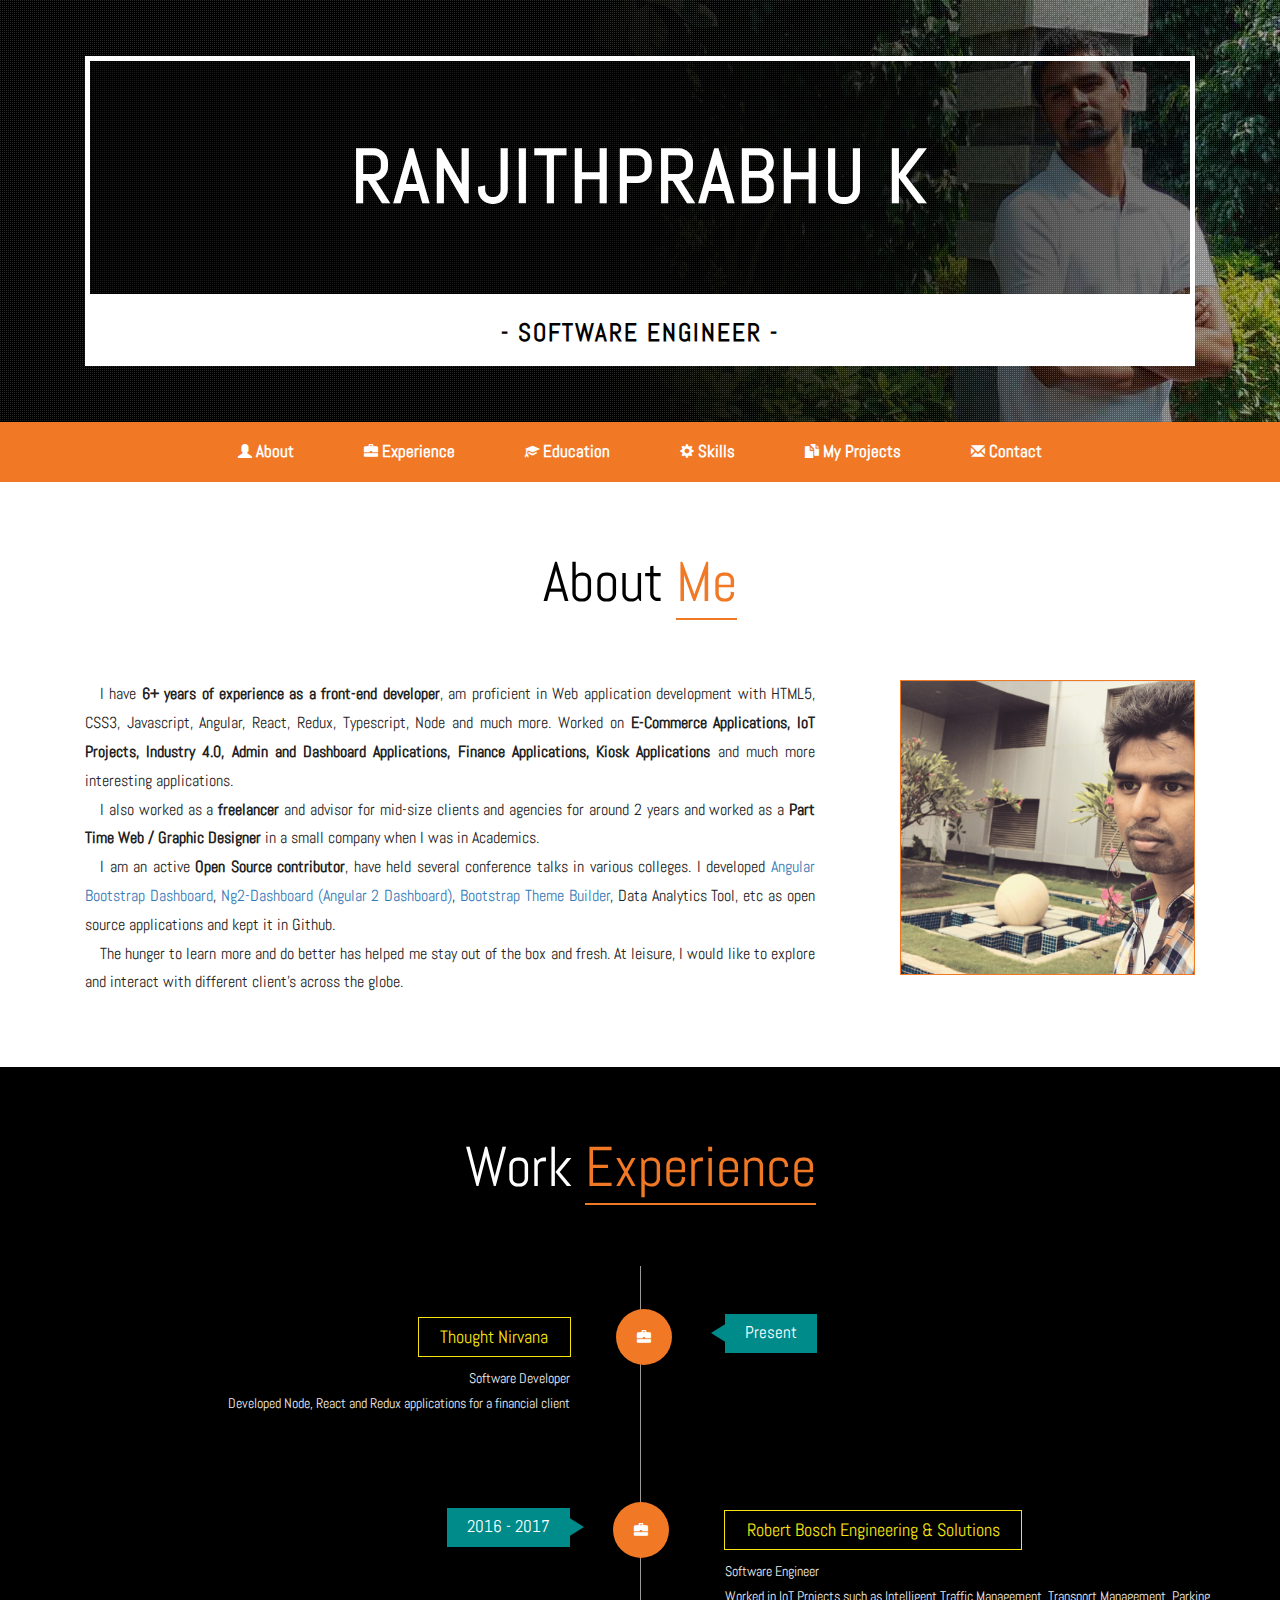
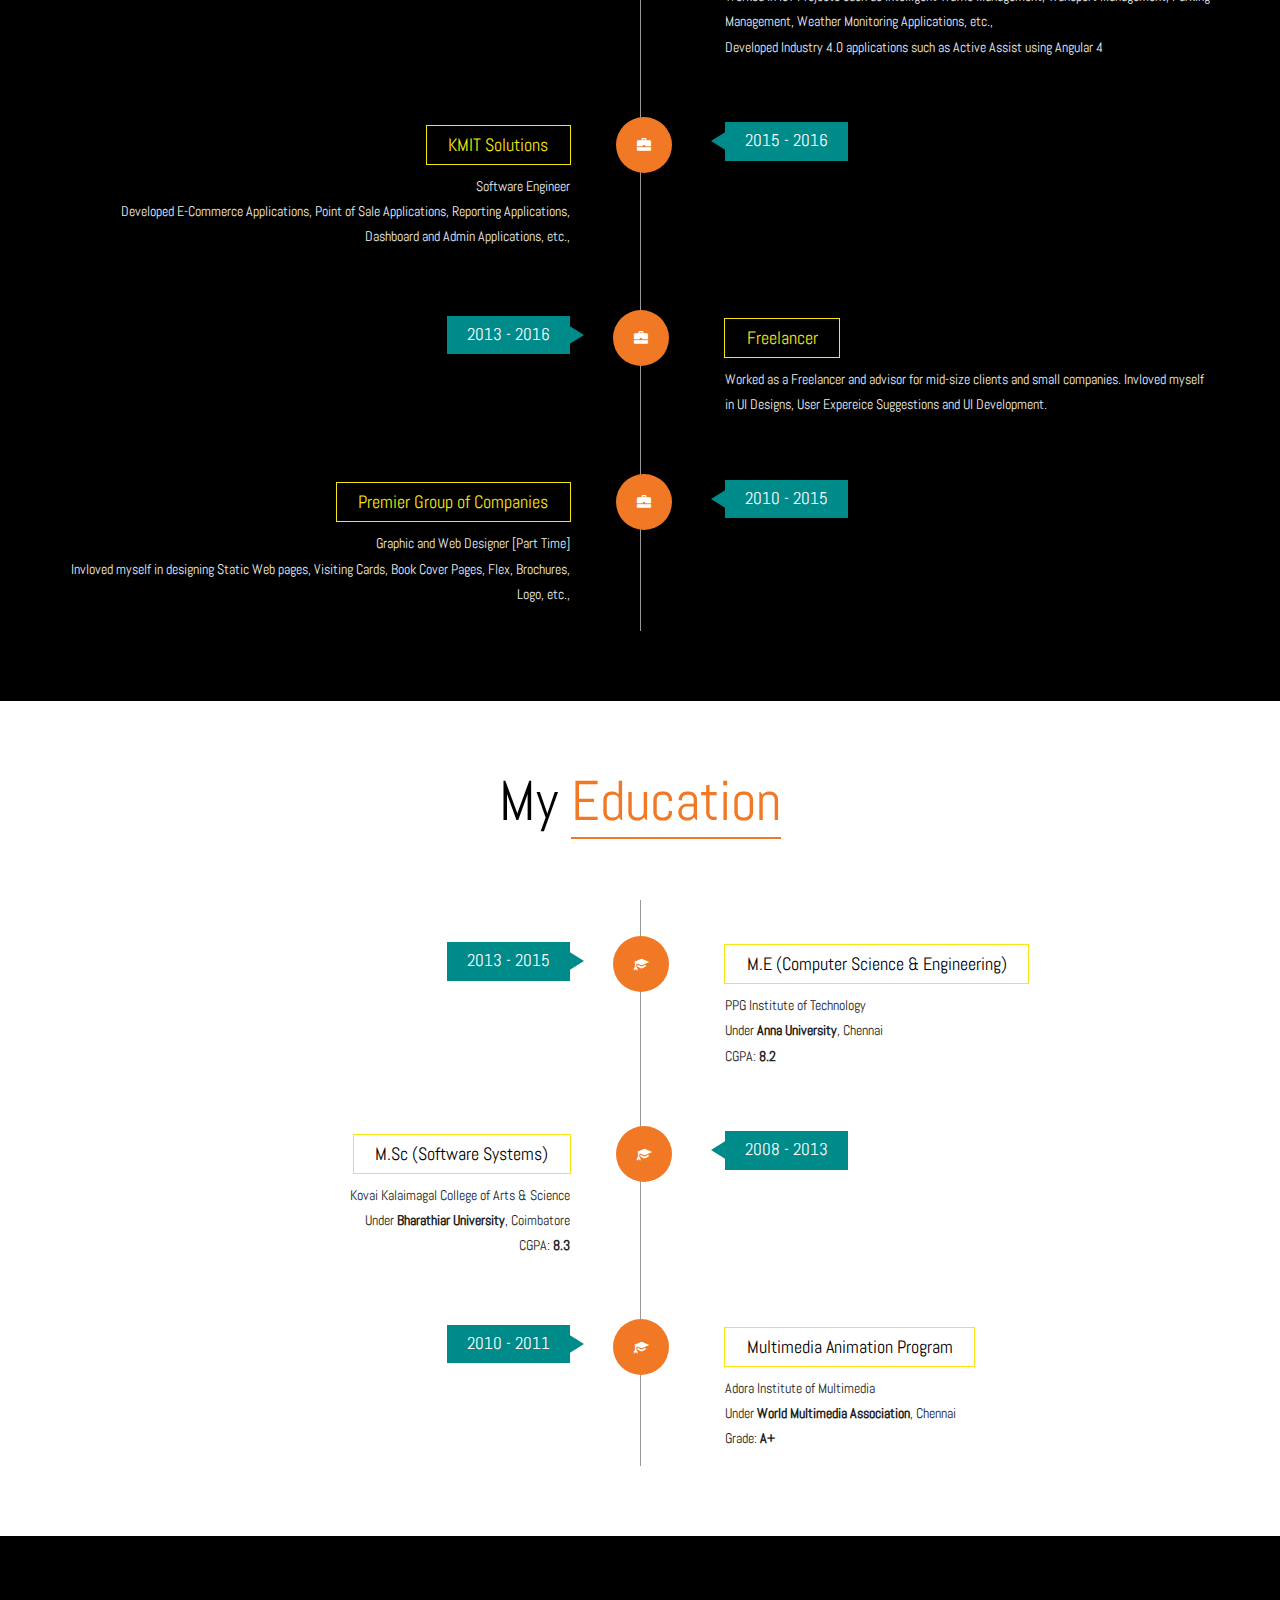
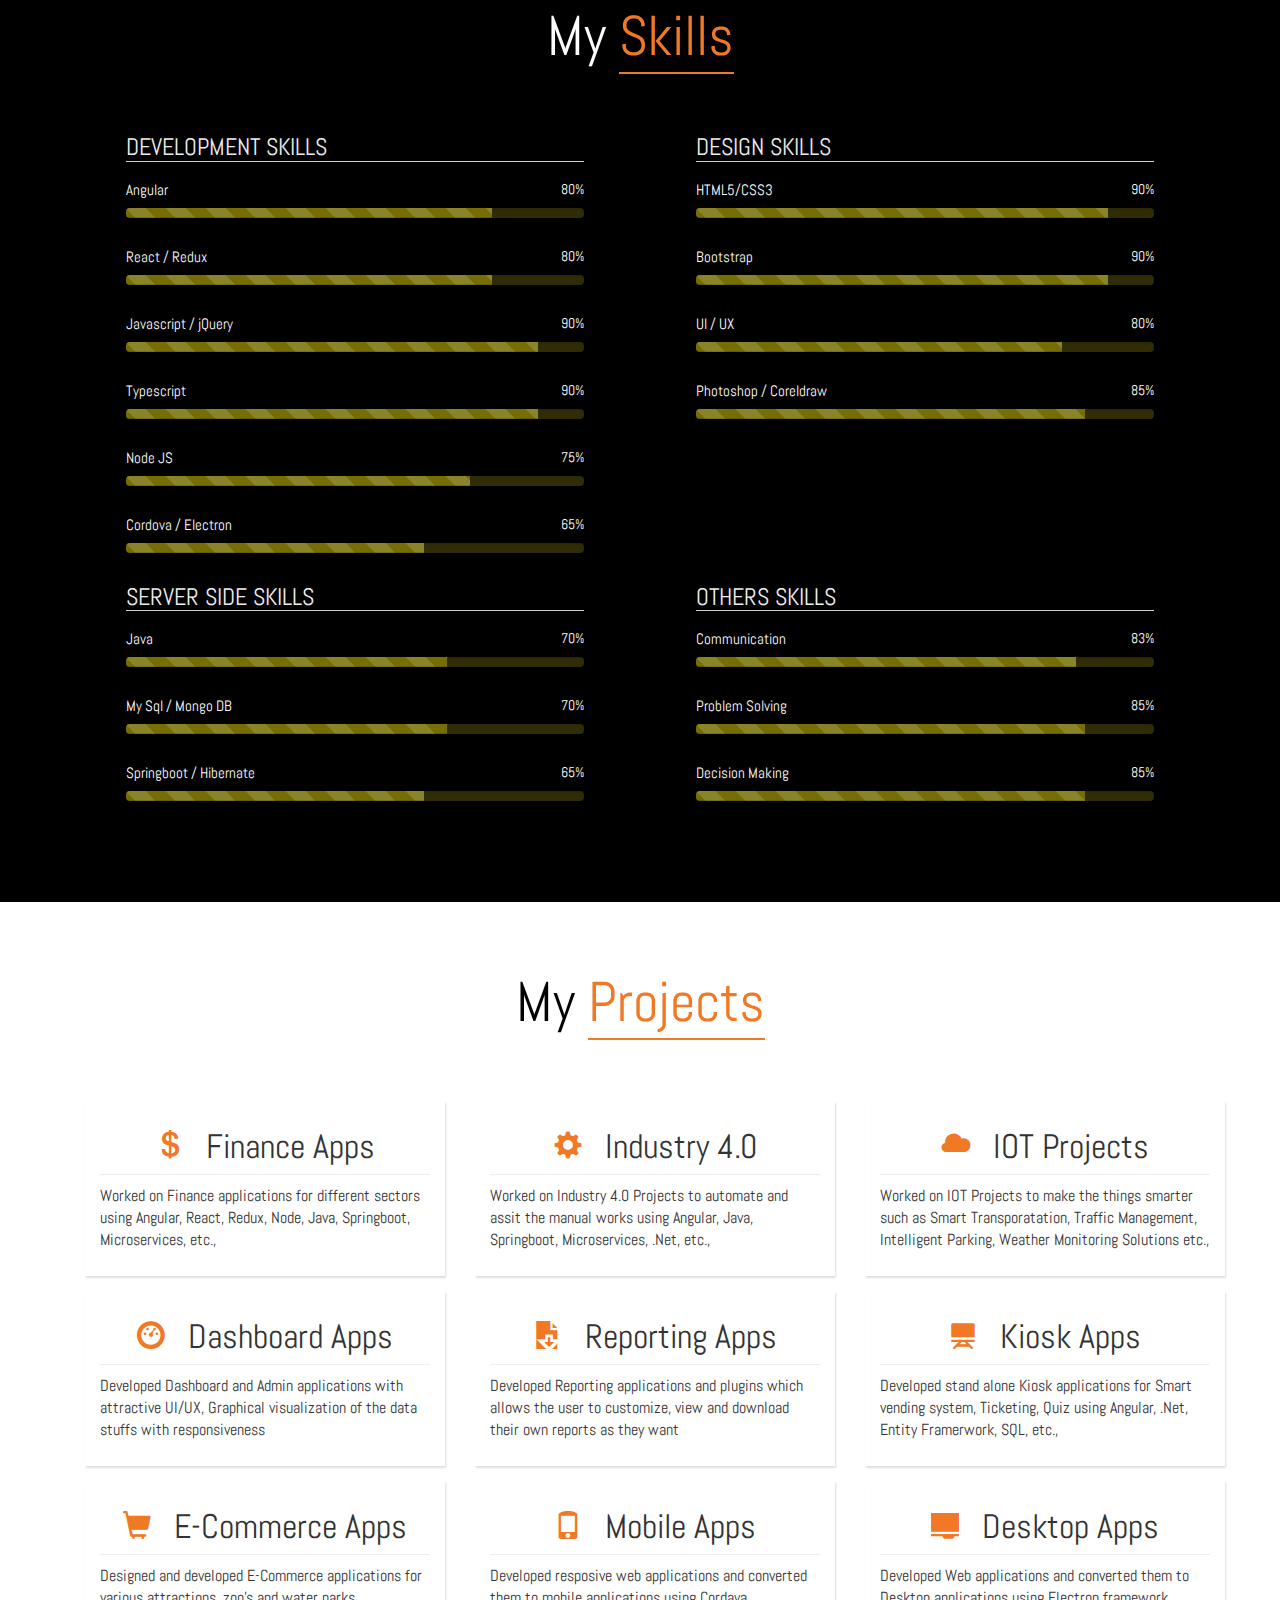
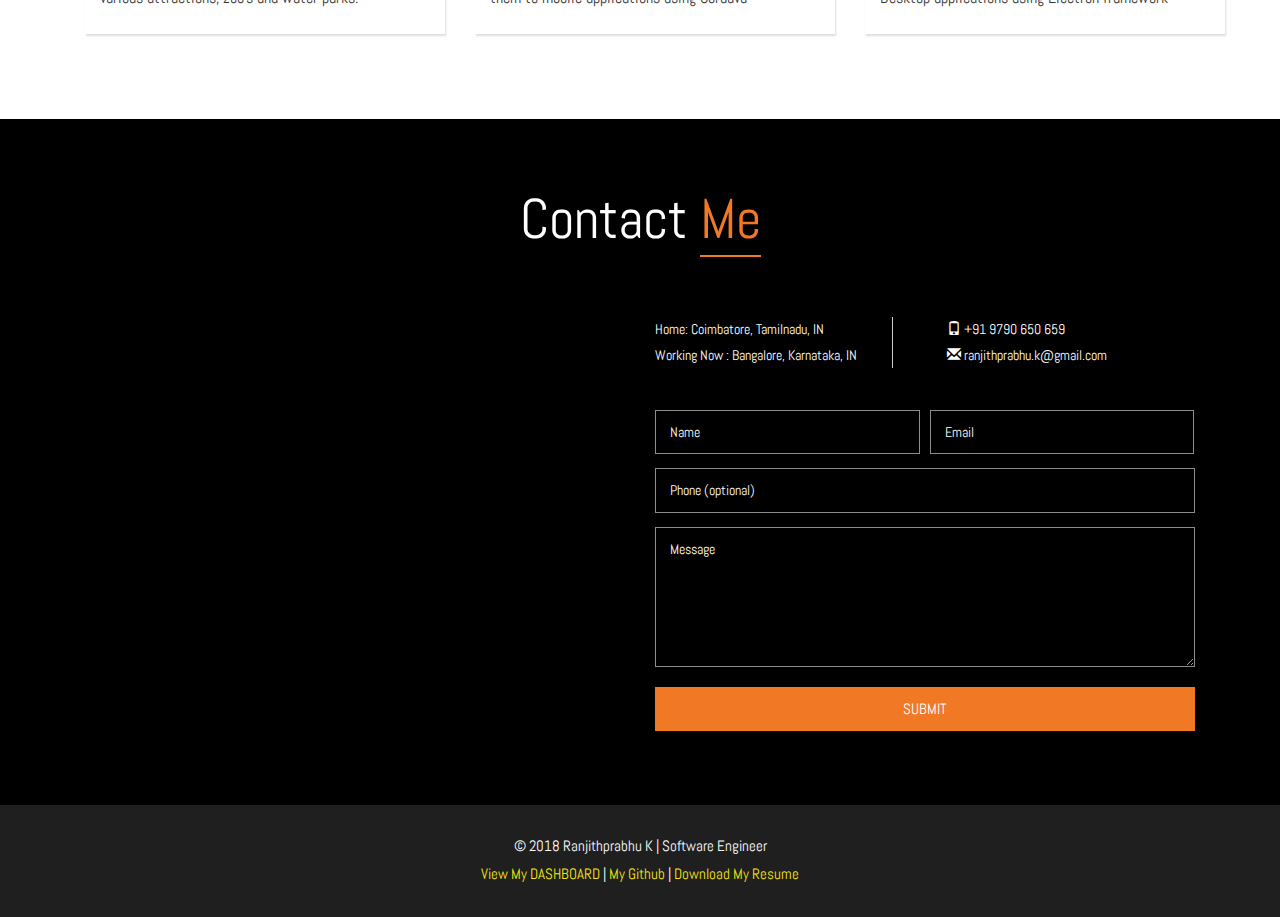
==== index.html @ b00857f4 "initial draft" ====
<!--
Author: Ranjithprabhu K
Author URL: http://ranjithprabhu.in
Date Created: 14-Feb-2016
Description: Personal Website of Ranjithprabhu K
-->
<!DOCTYPE html>
<html>
<head>
<title>Ranjithprabhu K | Software Engineer | Front End Developer | Angular Developer | React Developer</title>
<!--mobile apps-->
<meta name="viewport" content="width=device-width, initial-scale=1">
<meta http-equiv="Content-Type" content="text/html; charset=utf-8" />
<meta name="keywords" content="Ranjithprabhuk, Ranjithprabhu K, UI Developer, Software Engineer, Angular Developer, React Developer, Redux Developer, UI UX Specialist" />
<script type="application/x-javascript"> addEventListener("load", function() { setTimeout(hideURLbar, 0); }, false); function hideURLbar(){ window.scrollTo(0,1); } </script>
<!--mobile apps-->
<!-- Favicon -->
<link rel="icon" href="favicon.ico">
<!--Custom Stylesheets-->
<link href="css/bootstrap.css" type="text/css" rel="stylesheet" media="all">
<link href="css/style.css" type="text/css" rel="stylesheet" media="all">
<!--//Custom Theme files-->
<!--js-->
<script src="js/jquery-1.11.1.min.js"></script>
<!-- //js -->

<!--start-smooth-scrolling-->
<script type="text/javascript" src="js/move-top.js"></script>
<script type="text/javascript" src="js/easing.js"></script>
<script type="text/javascript">
		jQuery(document).ready(function($) {
			$(".scroll").click(function(event){
				event.preventDefault();
				$('html,body').animate({scrollTop:$(this.hash).offset().top},1000);
			});
		});
</script>
<!--//end-smooth-scrolling-->
</head>
<body>
	<!--banner-->
	<div id="home" class="banner">
		<div class="banner-info">
			<div class="container">
				<div class="col-md-12">
				<div class="header-text">
					<h1>RANJITHPRABHU K</h1>

					<h2> - <span>SOFTWARE ENGINEER</span> - </h2>
</div>

				</div>
				<div class="clearfix"> </div>
			</div>
		</div>
	</div>
	<!--//banner-->
	<!--top-nav-->
	<div id="navigation-bar" class="top-nav wow" style="z-index:99999;">
		<div class="container">
			<div class="navbar-header logo">
				<button type="button" class="navbar-toggle collapsed" data-toggle="collapse" data-target="#menu-bar">
					<span class="glyphicon glyphicon-menu-hamburger"> </span> Menu
				</button>
			</div>
			<!-- Collect the nav links, forms, and other content for toggling -->
			<div class="collapse navbar-collapse" id="menu-bar">
				<div class="menu">
					<ul class="nav navbar">
						<li><a href="#about" class="scroll"><span class="glyphicon glyphicon-user"> </span> About</a></li>
						<li><a href="#work" class="scroll"><span class="glyphicon glyphicon-briefcase"> </span> Experience</a></li>
						<li><a href="#education" class="scroll"><span class="glyphicon glyphicon-education"> </span> Education</a></li>
						<li><a href="#skills" class="scroll"><span class="glyphicon glyphicon-cog"> </span> Skills</a></li>
						<li><a href="#projects" class="scroll"><span class="glyphicon glyphicon-duplicate"> </span> My Projects</a></li>
						<li><a href="#contact" class="scroll"><span class="glyphicon glyphicon-envelope"> </span> Contact</a></li>
					</ul>
					<div class="clearfix"> </div>
				</div>
			</div>
		</div>
	</div>
	<!--//top-nav-->
	<!--about-->
	<div id="about" class="about">
		<div class="container">
			<h3 class="title">About <span>Me</span></h3>
			<div class="col-md-8 about-left">
				<p>I have <b>6+ years of experience as a front-end developer</b>, am proficient in Web application development with HTML5, CSS3, Javascript, Angular, React, Redux, Typescript, Node and much more. Worked on <b>E-Commerce Applications, IoT Projects, Industry 4.0, Admin and Dashboard Applications, Finance Applications, Kiosk Applications </b>and much more interesting applications.</p>
				<p>
					I also worked as a <b>freelancer</b> and advisor for mid-size clients and agencies for around 2 years and worked as a <b>Part Time Web / Graphic Designer</b> in a small company when I was in Academics.
				</p>
				<p>
				I am an active <b>Open Source contributor</b>, have held several conference talks in various colleges. I developed <a href="http://dashboard.ranjithprabhu.in/#/app/dashboard" target="_blank">Angular Bootstrap Dashboard</a>,
				<a href="https://ranjithprabhuk.github.io/ng2-Dashboard" target="_blank">Ng2-Dashboard (Angular 2 Dashboard)</a>, <a href="http://themebuilder.ranjithprabhu.in" target="_blank">Bootstrap Theme Builder</a>, Data Analytics Tool, etc as open source applications and kept it in Github.
				</p>
		<p>
			The hunger to learn more and do better has helped me stay out of the box and fresh. At leisure, I would like to explore and interact with different client's across the globe.
		</p>
			</div>
			<div class="col-md-4 about-right">
				<img src="images/img1.jpg" class="img-responsive" />
			</div>
			<div class="clearfix"> </div>
		</div>
	</div>
	<!--//about-->
	<!--work-experience-->
	<div id="work" class="work">
		<div class="container">
			<h3 class="title text-white">Work <span>Experience</span></h3>
			<div class="work-info">
				<div class="col-md-6 work-right work-right2">
					<h4>Present</h4>
				</div>
				<div class="col-md-6 work-left work-left2">
				<h5>Thought Nirvana</h5>
					<span class="glyphicon glyphicon-briefcase"> </span>

					<p>Software Developer</p>
					<p>Developed Node, React and Redux applications for a financial client</p>
				</div>
				<div class="clearfix"> </div>
			</div>
			<div class="work-info">
				<div class="col-md-6 work-left">
					<h4>2016 - 2017</h4>
				</div>
				<div class="col-md-6 work-right">
					<span class="glyphicon glyphicon-briefcase"> </span>
					<h5>Robert Bosch Engineering & Solutions</h5>
					<p>Software Engineer</p>
					<p>Worked in IoT Projects such as Intelligent Traffic Management, Transport Management, Parking Management, Weather Monitoring Applications, etc.,</p>
					<p>Developed Industry 4.0 applications such as Active Assist using Angular 4</p>
				</div>
				<div class="clearfix"> </div>
			</div>
			<div class="work-info">
				<div class="col-md-6 work-right work-right2">
					<h4>2015 - 2016</h4>
				</div>
				<div class="col-md-6 work-left work-left2">
				<h5>KMIT Solutions</h5>
					<span class="glyphicon glyphicon-briefcase"> </span>

					<p>Software Engineer</p>
					<p>Developed E-Commerce Applications, Point of Sale Applications, Reporting Applications, Dashboard and Admin Applications, etc.,</p>
				</div>
				<div class="clearfix"> </div>
			</div>
			<div class="work-info">
				<div class="col-md-6 work-left">
					<h4>2013 - 2016</h4>
				</div>
				<div class="col-md-6 work-right">
					<span class="glyphicon glyphicon-briefcase"> </span>
					<h5>Freelancer</h5>
					<p>Worked as a Freelancer and advisor for mid-size clients and small companies. Invloved myself in UI Designs, User Expereice Suggestions and UI Development.</p>
				</div>
				<div class="clearfix"> </div>
			</div>
			<div class="work-info">
				<div class="col-md-6 work-right work-right2">
					<h4>2010 - 2015</h4>
				</div>
				<div class="col-md-6 work-left work-left2">
				<h5>Premier Group of Companies</h5>
					<span class="glyphicon glyphicon-briefcase"> </span>

					<p>Graphic and Web Designer [Part Time]</p>
					<p>Invloved myself in designing Static Web pages, Visiting Cards, Book Cover Pages, Flex, Brochures, Logo, etc., </p>
				</div>
				<div class="clearfix"> </div>
			</div>
		</div>
	</div>
	<!--//work-experience-->
	<!--education-->
	<div id="education" class="education">
		<div class="container">
			<h3 class="title">My <span>Education</span></h3>
			<div class="work-info">
				<div class="col-md-6 work-left">
					<h4>2013 - 2015</h4>
				</div>
				<div class="col-md-6 work-right">
					<span class="glyphicon glyphicon-education"> </span>
					<h5>M.E (Computer Science & Engineering)</h5>
					<p>PPG Institute of Technology</p>
					<p>Under <b>Anna University</b>, Chennai</p>
					<p>CGPA: <b>8.2</b></p>
				</div>
				<div class="clearfix"> </div>
			</div>
			<div class="work-info">
				<div class="col-md-6 work-right work-right2">
					<h4>2008 - 2013</h4>
				</div>
				<div class="col-md-6 work-left work-left2">
				<h5>M.Sc (Software Systems)</h5>
					<span class="glyphicon glyphicon-education"> </span>


					<p>Kovai Kalaimagal College of Arts & Science</p>
					<p>Under <b>Bharathiar University</b>, Coimbatore</p>
					<p>CGPA: <b>8.3</b></p>
				</div>
				<div class="clearfix"> </div>
			</div>
			<div class="work-info">
				<div class="col-md-6 work-left">
					<h4>2010 - 2011</h4>
				</div>
				<div class="col-md-6 work-right">
					<span class="glyphicon glyphicon-education"> </span>
					<h5>Multimedia Animation Program</h5>
					<p>Adora Institute of Multimedia</p>
					<p>Under <b>World Multimedia Association</b>, Chennai</p>
					<p>Grade: <b>A+</b></p>
				</div>
				<div class="clearfix"> </div>
			</div>
		</div>
	</div>
	<!--//education-->
	<!--skills-->
	<div id="skills" class="skills">
		<div class="container">
			<h3 class="title text-white">My <span>Skills</span></h3>
			<div class="skills-info">
				<div class="col-md-6 bar-grids">
					<h3 class="skill-header">DEVELOPMENT SKILLS<h4>
					<h6>Angular  <span> 80% </span></h6>
					<div class="progress">
						<div class="progress-bar progress-bar-striped active" style="width: 80%">
						</div>
					</div>
					<h6>React / Redux <span> 80% </span></h6>
					<div class="progress">
						<div class="progress-bar progress-bar-striped active" style="width: 80%">
						</div>
					</div>
					<h6>Javascript / jQuery<span>90% </span></h6>
					<div class="progress">
						<div class="progress-bar progress-bar-striped active" style="width: 90%">
						</div>
					</div>
					<h6>Typescript<span> 90% </span></h6>
					<div class="progress">
						<div class="progress-bar progress-bar-striped active" style="width: 90%">
						</div>
					</div>
					<h6>Node JS <span> 75% </span></h6>
					<div class="progress">
						<div class="progress-bar progress-bar-striped active" style="width: 75%">
						</div>
					</div>
					<h6>Cordova / Electron <span> 65% </span></h6>
					<div class="progress">
						<div class="progress-bar progress-bar-striped active" style="width: 65%">
						</div>
					</div>
				</div>
				<div class="col-md-6 bar-grids">
					<h3 class="skill-header">DESIGN SKILLS<h4>
					<h6>HTML5/CSS3  <span> 90% </span></h6>
					<div class="progress">
						<div class="progress-bar progress-bar-striped active" style="width: 90%">
						</div>
					</div>
					<h6>Bootstrap <span> 90% </span></h6>
					<div class="progress">
						<div class="progress-bar progress-bar-striped active" style="width: 90%">
						</div>
					</div>
					<h6>UI / UX <span>80% </span></h6>
					<div class="progress">
						<div class="progress-bar progress-bar-striped active" style="width: 80%">
						</div>
					</div>
					<h6>Photoshop / Coreldraw <span> 85% </span></h6>
					<div class="progress">
						<div class="progress-bar progress-bar-striped active" style="width: 85%">
						</div>
					</div>
				</div>
				<div class="clearfix"></div>
				<div class="col-md-6 bar-grids">
					<h3 class="skill-header">SERVER SIDE SKILLS<h4>
					<h6>Java  <span> 70% </span></h6>
					<div class="progress">
						<div class="progress-bar progress-bar-striped active" style="width: 70%">
						</div>
					</div>
					<h6>My Sql / Mongo DB <span> 70% </span></h6>
					<div class="progress">
						<div class="progress-bar progress-bar-striped active" style="width: 70%">
						</div>
					</div>
					<h6>Springboot / Hibernate <span> 65% </span></h6>
					<div class="progress">
						<div class="progress-bar progress-bar-striped active" style="width: 65%">
						</div>
					</div>
				</div>
				<div class="col-md-6 bar-grids">
					<h3 class="skill-header">OTHERS SKILLS<h4>
					<h6>Communication  <span> 83% </span></h6>
					<div class="progress">
						<div class="progress-bar progress-bar-striped active" style="width: 83%">
						</div>
					</div>
					<h6>Problem Solving <span> 85% </span></h6>
					<div class="progress">
						<div class="progress-bar progress-bar-striped active" style="width: 85%">
						</div>
					</div>
					<h6>Decision Making <span> 85% </span></h6>
					<div class="progress">
						<div class="progress-bar progress-bar-striped active" style="width: 85%">
						</div>
					</div>
				</div>
				<div class="clearfix"> </div>
			</div>
		</div>
	</div>
	<!--//education-->
	<!--portfolio-->
	<div id="projects" class="portfolio">
		<div class="container">
			<h3 class="title wow zoomInLeft animated" data-wow-delay=".5s">My <span>Projects</span></h3>
			<div class="container">
					<div class="row text-center projects">
						<div class="col-md-4">
							<div>
								<div class="project-title">
									<span class="glyphicon glyphicon-usd"></span> Finance Apps
								</div>
								<div class="project-content">
									Worked on Finance applications for different sectors using Angular, React, Redux, Node, Java, Springboot, Microservices, etc.,
								</div>
							</div>
						</div>
						<div class="col-md-4">
							<div>
								<div class="project-title">
									<span class="glyphicon glyphicon-cog"></span> Industry 4.0
								</div>
								<div class="project-content">
									Worked on Industry 4.0 Projects to automate and assit the manual works using Angular, Java, Springboot, Microservices, .Net, etc.,
								</div>
							</div>
						</div>
						<div class="col-md-4">
							<div>
								<div class="project-title">
									<span class="glyphicon glyphicon-cloud"></span> IOT Projects
								</div>
								<div class="project-content">
									Worked on IOT Projects to make the things smarter such as Smart Transporatation, Traffic Management, Intelligent Parking, Weather Monitoring Solutions etc.,
								</div>
							</div>
						</div>
						<div class="clearfix"></div>
						<div class="col-md-4">
							<div>
								<div class="project-title">
									<span class="glyphicon glyphicon-dashboard"></span> Dashboard Apps
								</div>
								<div class="project-content">
									Developed Dashboard and Admin applications with attractive UI/UX, Graphical visualization of the data stuffs with responsiveness
								</div>
							</div>
						</div>
						<div class="col-md-4">
							<div>
								<div class="project-title">
									<span class="glyphicon glyphicon-save-file"></span> Reporting Apps
								</div>
								<div class="project-content">
									Developed Reporting applications and plugins which allows the user to customize, view and download their own reports as they want
								</div>
							</div>
						</div>
						<div class="col-md-4">
							<div>
								<div class="project-title">
									<span class="glyphicon glyphicon-blackboard"></span> Kiosk Apps
								</div>
								<div class="project-content">
									Developed stand alone Kiosk applications for Smart vending system, Ticketing, Quiz using Angular, .Net, Entity Framerwork, SQL, etc.,
								</div>
							</div>
						</div>
						<div class="clearfix"></div>
						<div class="col-md-4">
							<div>
								<div class="project-title">
									<span class="glyphicon glyphicon-shopping-cart"></span> E-Commerce Apps
								</div>
								<div class="project-content">
									Designed and developed E-Commerce applications for various attractions, zoo's and water parks.
								</div>
							</div>
						</div>
						<div class="col-md-4">
							<div>
								<div class="project-title">
									<span class="glyphicon glyphicon-phone"></span> Mobile Apps
								</div>
								<div class="project-content">
									Developed resposive web applications and converted them to mobile applications using Cordava
								</div>
							</div>
						</div>
						<div class="col-md-4">
							<div>
								<div class="project-title">
									<span class="glyphicon glyphicon-folder-close"></span> Desktop Apps
								</div>
								<div class="project-content">
									Developed Web applications and converted them to Desktop applications using Electron framework
								</div>
							</div>
						</div>
					</div>
				</div>
		</div>
	</div>
	<!--//portfolio-->
	<!--contact -->
	<div class="welcome contact" id="contact">
		<div class="container">
			<h3 class="title text-white">Contact <span>Me</span></h3>
			<div class="contact-row">
				<div class="col-md-6 contact-left">
					<iframe src="https://www.google.com/maps/embed?pb=!1m18!1m12!1m3!1d31329.5165023519!2d77.01395633594838!3d11.024399830924608!2m3!1f0!2f0!3f0!3m2!1i1024!2i768!4f13.1!3m3!1m2!1s0x3ba8578b70408b17%3A0x7dfa27af6efe18bd!2sRanjithprabhu+K!5e0!3m2!1sen!2sin!4v1487074591005"></iframe>
				</div>
				<div class="col-md-6 contact-right">
					<div class="address-left">
						<p>Home: Coimbatore, Tamilnadu, IN</p>
						<p>Working Now : Bangalore, Karnataka, IN</p>
					</div>
					<div class="address-right">
						<p><span class="glyphicon glyphicon-phone"></span>  <a href="tel:+919790650659">+91 9790 650 659</a></p>
						<p><span class="glyphicon glyphicon-envelope"></span> <a href="mailto:ranjithprabhu.k@gmail.com">ranjithprabhu.k@gmail.com</a></p>
					</div>
					<div class="clearfix"></div>
					<div class="contact-form">
						<form id="send-messsage-form">
							<input type="text" name="name" placeholder="Name" required>
							<input class="email" name="email" type="email" placeholder="Email" required>
							<input class="phone" name="phone" type="text" placeholder="Phone (optional)" pattern="^[0-9]{6,15}$">
							<textarea name="message" placeholder="Message" required></textarea>
							<input type="submit" value="SUBMIT" > <span id="form-loading" class="hide"><img src="images/loader1.gif" /></span>
							<div id="success-message" class="alert alert-dismissible alert-success display-none">
							  <button type="button" class="close" data-dismiss="alert">&times;</button>
							  <span class="glyphicon glyphicon-ok-sign"></span> <strong> Success!</strong> Your message sent successfully!</a>.
							</div>
						</form>
					</div>
				</div>
				<div class="clearfix"></div>
			</div>
		</div>
	</div>
	<!--//contact -->
	<!--footer-->
	<div class="footer">
		<div class="container">
			<p>© 2018 Ranjithprabhu K | Software Engineer<br>  <a href="http://dashboard.ranjithprabhu.in/#/app/dashboard" target="_blank">View My DASHBOARD</a> | <a href="https://github.com/ranjithprabhuk?tab=repositories" target="_blank">My Github</a> | <a href="Ranjithprabhu_Resume.pdf" target="_blank">Download My Resume</a></p>
		</div>
	</div>
	<!--//footer-->
	<!--smooth-scrolling-of-move-up-->
	<script type="text/javascript">
		$(document).ready(function() {

			var defaults = {
				containerID: 'toTop', // fading element id
				containerHoverID: 'toTopHover', // fading element hover id
				scrollSpeed: 1200,
				easingType: 'linear'
			};

			$().UItoTop({ easingType: 'easeOutQuart' });
		});
	</script>
	<!--//smooth-scrolling-of-move-up-->

	<!-- Fix the Header on Scroll -->
	<script>

	</script>
	<!-- JavaScript Plugins
    ================================================== -->
    <!-- Placed at the end of the document so the pages load faster -->
    <script src="js/bootstrap.js"></script>

	<!-- Google Analytics Code -->
	<script src="js/ga.js"></script>

	<!-- Form Submit Code -->
	<script src="js/custom.js"></script>

</body>
</html>
---- css/style.css ----
@font-face {
  font-family: 'Abel';
  font-style: normal;
  font-weight: 400;
  src: url(../fonts/Abel.woff) format('woff');
}
body{
	margin:0;
	font-family: 'Abel';
	background: #fff;
}
body a{
	transition: 0.5s all;
	-webkit-transition: 0.5s all;
	-moz-transition: 0.5s all;
	-o-transition: 0.5s all;
	-ms-transition: 0.5s all;
	text-decoration:none;
}
h1,h2,h3,h4,h5,h6{
	margin:0;
	font-family: 'Abel';
}
p{
	margin:0;
}
ul,label{
	margin:0;
	padding:0;
}
body a:hover{
	text-decoration:none;
}
/*--baner--*/
.banner {
	background:url(../images/a.jpg)no-repeat center 0px;
	-webkit-background-size:cover;
	background-size:cover;
	-moz-background-size:cover;
	position: relative;
}
.banner-info{
	background: url(../images/dott.png)repeat 0px 0px;
	padding: 4em 0;
}
.header-left img {
    width: 100%;
    border: 5px solid rgba(255, 255, 255, 0.68);
}
.header-right {
    padding-left: 3em;
}
.header-right h1 {
    font-size: 2.5em;
    color: #fff;
    margin: 0.5em 0 0;
}
.header-right h2 {
    font-size: 1.2em;
    color: #000;
    background: #F3E000;
    display: inline-block;
    padding: .5em 1.5em;
    position: relative;
}
.header-right h2:before {
    width: 0;
    height: 0;
    position: absolute;
    content: '';
    bottom: -9px;
    left: 12px;
    border-style: solid;
    border-width: 10px 10px 0 10px;
    border-color: #F3E000 transparent transparent transparent;
}
.header-right h6 {
    font-size: 1em;
    color: #C7C7C7;
    margin-top: 0.8em;
    letter-spacing: 6px;
}
ul.address {
    margin-top: 2em;
    border-top: 1px solid #AFAFAF;
    padding-top: 0.5em;
}
ul.address li {
    display: block;
}
ul.address li ul.address-text li {
    display: inline-block;
    font-size: 1.2em;
    color: #fff;
    margin-top: 1em;
	font-weight: 100;
}
ul.address li ul.address-text li:nth-child(1){
	width: 20%;
}
ul.address li ul.address-text li a {
    color: #fff;
	text-decoration:none;
}
ul.address li ul.address-text li a:hover{
    color: #0FF;
}
/*--//banner-top--*/
/*--top-nav--*/
.top-nav {
    background: #F17825;
}
.nav > li {
    display: inline-block;
}
ul.nav.navbar {
    margin: 0;
    text-align: center;
}
ul.nav.navbar li a {
    color: #fff;
    padding: 1em 2em;
    font-size: 1.2em;
    font-family: 'Abel';
	font-weight:bold;
}
ul.nav.navbar li a:hover,ul.nav.navbar li a.active,ul.nav.navbar li a:focus{
    color: #F17825;
    background: #fff;
	-webkit-transform: scale(0.8);
	-moz-transform: scale(0.8);
    transform: scale(0.8);
	-o-transform: scale(0.8);
	-ms-transform: scale(0.8);
	border-bottom-right-radius:50px;
	border-top-left-radius:50px;
}
/*--//top-nav--*/
/*--about--*/
.about,.work,.education,.skills,.portfolio,.contact{
	padding:6em 0;
}
.about-left p{
	font-size:16px;
	text-indent: 15px;
	text-align: justify;
}
h3.title {
    font-size: 4em;
    text-align: center;
	color: #000;
    padding-bottom: 0.2em;
	margin-bottom: 1em;
}
h3.title span{
	color: #F17825;
	border-bottom: 2px solid #F17825;
}
.text-white{
	color:#fff!important;
}
p {
    font-size: 1em;
    color: #222;
    line-height: 1.8em;
}
.about-right {
    padding-left: 5em;
}
.about-right img {
	border:1px solid #F17825;
}
.about-right ul {
    border: 3px double #F17825;
    padding: 1em 2em;
}
.about-right h5 {
    font-size: 2em;
    text-align: center;
    color: #F17825;
}
.about-right ul li {
    display: block;
    color: #999;
    margin: 1em 0;
	font-size:1em;
}
.about-right ul li span.glyphicon {
    font-size: 0.8em;
	margin-right: 6px;
}
/*--//about--*/
/*--work--*/
.work {
    background: #000;
}
.work-left {
    text-align: right;
    padding: 3em 5em 0 0;
}
.work-right {
    border-left: 1px solid #999;
    padding: 2.5em 0 2em 6em;
}
.work-info h4 {
    font-size: 1.2em;
    background: darkcyan;
    display: inline-block;
    padding: .6em 1.2em;
    color: #fff;
	position:relative;
}
.work-info h4:before {
    width: 0;
    height: 0;
    position: absolute;
    content: '';
    top: 9px;
    right: -14px;
    border-style: solid;
    border-width: 10px 0 10px 16px;
    border-color: transparent transparent transparent rgb(0, 139, 139);
}
.work-info h5 {
    font-size: 1.3em;
    color: #F7E612;
    margin-bottom: .5em;
    border: 1px solid #F7E612;
    display: inline-block;
    padding: 9px 1.2em;
}
.work-info span.glyphicon {
    font-size: 1em;
    color: #fff;
    background: #F17825;
    padding: 1.5em;
    -webkit-border-radius: 70%;
    -moz-border-radius: 70%;
    border-radius: 70%;
    -webkit-transition: .5s all;
    -moz-transition: .5s all;
    transition: .5s all;
    -webkit-transform: scale(1);
    -moz-transform: scale(1);
    transform: scale(1);
    -o-transform: scale(1);
    -ms-transform: scale(1);
}
.work-right span.glyphicon {
    margin-right: 3.7em;
    margin-left: -8em;
}
.work-left2 span.glyphicon {
    margin-left: 3em;
    margin-right: -7.3em;
    z-index: 9;
}
.work-right.work-right2 {
    min-height: 210px;
    float: right;
}
.work-right.work-right2 h4:before {
    left: -14px;
	-webkit-transform: rotate(180deg);
	-moz-transform: rotate(180deg);
	/*-- agileits --*/
    transform: rotate(180deg);
	-o-transform: rotate(180deg);
	-ms-transform: rotate(180deg);
}
.work-right.work-right2 h4 {
    margin-top: 0.8em;
}
.work-info:hover span.glyphicon {
    color: #F7E612;
	-webkit-transform: scale(1.2);
	-moz-transform: scale(1.2);
    transform: scale(1.2);
	-o-transform: scale(1.2);
	-ms-transform: scale(1.2);
}
.work p{
	color:#eee!important;
}
/*--//work--*/
/*--education--*/
.education .work-info h5 {
    color: #000;
}
/*--//education--*/
/*--skills--*/
.skills{
	background:#000;
}
.bar-grids {
    padding: 0 4em;
}
.progress {
    height: 10px;
    margin-bottom: 2.2em;
    background-color: #2F2C06;
}
.progress-bar {
    background-color: #766E04;
}
.bar-grids h6 {
    font-size: 1.1em;
    color: #fff;
    margin-bottom: 0.6em;
}
.bar-grids h6 span {
    float: right;
    font-size: 0.9em;
}
/*--//skills--*/
/*--portfolio--*/
.projects > div.col-md-4 > div {
    padding: 15px;
    transition: 0.5s all;
	-webkit-transition: 0.5s all;
	-moz-transition: 0.5s all;
	-o-transition: 0.5s all;
	-ms-transition: 0.5s all;
}
.projects > div.col-md-4 > div:hover {
    background-color: #F17825;
    color: #fff;
    box-shadow: 1px 2px 2px #ccc;
}
.projects > div.col-md-4 > div:hover > .project-title > span {
    color: #fff;
}
.projects > div.col-md-4 > div {
    margin-bottom: 15px;
    box-shadow: 1px 2px 2px #ddd;
}
.project-title {
    border-bottom: 1px solid #eee;
    font-size: 34px;
}
.project-title > span {
    font-size: 28px;
    color: #F17825;
    margin: 15px auto;
    padding-right: 15px;

}
.project-content {
    font-size: 16px;
    line-height: 22px;
    margin: 10px auto;
    text-align: left;
}

.project-title > span.glyphicon-folder-close {
    transform: rotate(180deg);
    padding-right: 0px;
    padding-left: 15px;
}

/*--//portfolio--*/
/*--contact--*/
.contact{
	background:#000;
}
.contact-left iframe {
    width: 100%;
    min-height: 29.5em;
    border: none;
}
.contact-form h5 {
    font-size: 2em;
    color: #333;
}
.address-left {
    float: left;
    width: 41%;
	position: relative;
}
.address-right {
    float: right;
    width: 46%;
}
.contact p {
    color: #fff;
    font-weight: 300;
}
.contact p a {
    color: #fff;
}
.contact p a:hover{
    color: #F7E612;
}
.address-left:after {
    content: '';
    width: 1px;
    height: 100%;
    background: #ccc;
    position: absolute;
    top: 0;
    right: -17px;
}
.contact-form input[type="text"], .contact-form input[type="email"] {
    width: 49%;
    color: #fff;
    background: none;
    outline: none;
    font-size: 1em;
    padding: .8em 1em;
    border: 1px solid #8C8C8C;
    -webkit-appearance: none;
    display: inline-block;
}
.contact-form input[type="text"].email, .contact-form input[type="email"].email {
    margin: 3em 0 1em 0.5em;
}
.contact-form input[type="text"].phone {
    width: 100%;
    margin-bottom: 1em;
}
.contact-form textarea {
    width: 100%;
    background: none;
    color: #fff;
    font-size: 1em;
    outline: none;
    padding: .8em 1em;
    border: 1px solid #8C8C8C;
    min-height: 10em;
    -webkit-appearance: none;
}
.contact-form input[type="submit"] {
    outline: none;
    color: #fff;
    padding: 0.6em 1em;
    font-size: 1.1em;
    margin: 1em 0 0 0;
    -webkit-appearance: none;
    background: #F17825;
    border: 2px solid #F17825;
    transition: 0.5s all;
    -webkit-transition: 0.5s all;
    transition: 0.5s all;
    -moz-transition: 0.5s all;
    width: 100%;
}
.contact-form input[type="submit"]:hover {
    background: none;
    color: #F17825;
}
::-webkit-input-placeholder {
	color:#fff !important;
}

:-moz-placeholder { /* Firefox 18- */
	color:#fff !important;
}

::-moz-placeholder {  /* Firefox 19+ */
	color:#fff !important;
}

:-ms-input-placeholder {
	color:#fff !important;
}
/*--//contact--*/
/*--footer--*/
.footer {
    padding: 2em 0;
    text-align: center;
    background: #1F1F1F;
}
.footer p {
    color: #fff;
	font-size: 1.1em;
}
.footer p a{
    color: #F7E612;
}
.footer p a:hover{
    color: #fff;
}
/*--//footer--*/
/*--slider-up-arrow--*/
#toTop {
	display: none;
	text-decoration: none;
	position: fixed;
	bottom: 3%;
	right: 3%;
	overflow: hidden;
	width: 32px;
	height: 32px;
	border: none;
	text-indent: 100%;
	background: url("../images/move-up.png") no-repeat 0px 0px;
	z-index:999;
}
#toTopHover {
	width: 32px;
	height: 32px;
	display: block;
	overflow: hidden;
	float: right;
	opacity: 0;
	-moz-opacity: 0;
	filter: alpha(opacity=0);
}
/*--//slider-up-arrow--*/
/*---- responsive-design -----*/
@media(max-width:1366px){
.about,.work,.education,.skills,.portfolio,.contact {
    padding: 5em 0;
}
.work-right.work-right2 {
    min-height: 200px;
}
.work-right {
    padding: 2.5em 0 1em 6em;
}
}
@media(max-width:1199px){
.contact-form input[type="text"], .contact-form input[type="email"]{
    width: 48.8%;
}
}
@media(max-width:1080px){
.header-left {
    padding: 0;
}
ul.address {
    margin-top: 1em;
}
ul.address li ul.address-text li {
    margin-top: 0.8em;
}
.about, .work, .education, .skills, .portfolio, .contact {
    padding: 4em 0;
}
h3.title {
    font-size: 3.6em;
	margin-bottom: 0.8em;
}
.about-right {
    padding-left: 1em;
}
.work-right {
    padding: 2.5em 0 0.5em 6em;
}
.resp-tabs-list {
    margin: 0 auto 1.5em;
}
.contact-form input[type="text"], .contact-form input[type="email"]{
    width: 48.8%;
}
}
@media(max-width:1024px){
.header-right h1 {
    font-size: 2.3em;
}
}
@media(max-width:991px){
.banner-info {
    padding: 3.5em 0;
}
.header-left {
    float: left;
    width: 40%;
}
.header-right {
    padding-left: 2em;
    float: right;
    width: 60%;
    padding-right: 0;
}
.header-right h2 {
    font-size: 1em;
}
.header-right h1 {
    font-size: 2em;
}
.header-right h6 {
    font-size: 0.9em;
    margin-top: 0.6em;
    letter-spacing: 5px;
}
ul.address li ul.address-text li {
    font-size: 1.1em;
}
ul.nav.navbar li a {
    padding: 1em 1.5em;
}
h3.title {
    font-size: 3.5em;
    margin-bottom: 0.6em;
}
.about-left {
    float: left;
    width: 65%;
	padding-left: 0;
}
.about-right {
    float: right;
    width: 35%;
    padding: 0;
}
.about-right ul {
    border-width: 3px;
    padding: 1em;
}
.work-left {
    padding: 2em 4em 0 0;
    float: left;
    width: 50%;
}
.work-right {
    padding: 2em 0 0.5em 5em;
    float: right;
    width: 50%;
}
.work-right span.glyphicon {
    margin-right: 3em;
    margin-left: -6.6em;
}
.work-info h5 {
    font-size: 16px;
    padding: 10px 1em;
}
.work-left2 span.glyphicon {
    margin-left: 2.4em;
    margin-right: -5.6em;
}
.work-right.work-right2 {
    min-height: 130px;
}
.bar-grids {
    padding: 0 2em;
    float: left;
    width: 50%;
}
.portfolio-grids {
    margin-top: 1em;
    width: 33.33%;
    padding: 0 .5em;
	float: left;
}
.grid .figcaption {
    padding: 1em 1.5em;
}
.grid h3 {
    font-size: 1.5em;
}
.grid p {
    letter-spacing: 1px;
}
.contact-left iframe {
    width: 100%;
    min-height: 20em;
    border: none;
}
.contact-right {
    margin-top: 2em;
}
.contact-form input[type="email"].email {
    margin: 2em 0 1em 0.5em;
}
}
@media(max-width:800px){
.about, .work, .education, .skills, .portfolio, .contact {
    padding: 3em 0;
}
h3.title {
    font-size: 3.3em;
    margin-bottom: 0.6em;
}
#swipebox-title {
    font-size: 0.9em;
}
}
@media(max-width:768px){
.banner-info {
    padding: 3em 0;
}
}
@media(max-width:767px){
.navbar-toggle {
    float: none;
    width: 100%;
    text-align: center;
    margin: 0;
    font-size: 1.3em;
    color: #fff;
}
.nav > li {
    display: block;
}
ul.nav.navbar li a {
    padding: 0.8em 1.5em;
    font-size: 1.1em;
}
}
@media(max-width:640px){
.header-right h2 {
    font-size: 0.9em;
}
.header-right h2:before {
    bottom: -7px;
    left: 9px;
    border-width: 7px 7px 0 7px;
}
ul.address li ul.address-text li {
    font-size: 1em;
}
.header-right h6 {
    font-size: 0.85em;
}
ul.address {
    margin-top: 0.5em;
}
.banner-info {
    padding: 2em 0;
}
.about, .work, .education, .skills, .portfolio, .contact {
    padding: 2em 0;
}
h3.title {
    font-size: 2.8em;
    margin-bottom: 0.5em;
}
.about-left {
    float: none;
    width: 100%;
    padding: 0;
}
.about-right {
    float: none;
    width: 100%;
    margin-top: 1em;
}
.work-right.work-right2 {
    min-height: 150px;
}
.bar-grids {
    padding: 0 1.5em;
}
.bar-grids h6 {
    font-size: 1em;
}
.progress {
    margin-bottom: 2em;
}
.resp-tab-item {
    font-size: 1.1em;
    padding: 0.6em 2em;
}
.contact-left iframe {
    min-height: 17em;
}
.contact-left {
    padding: 0;
}
.contact-right {
    margin-top: 1em;
	padding: 0;
}
.contact-form input[type="text"], .contact-form  input[type="email"]{
    padding: .6em 1em;
}
.footer {
    padding: 1.5em 0;
}
}
@media(max-width:480px){
.header-left {
    float: none;
    width: 40%;
    margin: 0 auto;
}
.header-right {
    float: none;
    width: 100%;
}
h3.title {
    font-size: 2.5em;
}
p {
    font-size: 0.9em;
}
.work-info h4 {
    font-size: 1em;
}
.work-info h4:before {
    right: -10px;
    border-width: 7px 0 7px 10px;
}
.work-info h5 {
    font-size: 14px;
}
.work-left {
    padding: 1em 3em 0 0;
}
.work-right {
    padding: 1em 0 0.5em 3em;
}
.work-right span.glyphicon {
    margin-right: 1em;
    margin-left: -4.2em;
}
.work-right.work-right2 h4:before {
    left: -10px;
}
.work-left2 span.glyphicon {
    margin-left: 1em;
    margin-right: -4.3em;
}
.bar-grids {
    padding: 0 1em;
    float: none;
    width: 100%;
}
.progress {
    margin-bottom: 1.5em;
}
.portfolio-grids {
    width: 50%;
}
.grid .figcaption {
    padding: 0.5em 1em;
}
.grid p {
    letter-spacing: 0px;
    padding: .5em 0 0;
}
.contact-form input[type="submit"] {
    font-size: 1em;
}
.footer p {
    font-size: 1em;
}
}
@media(max-width:414px){
.work-right.work-right2 {
    min-height: 150px;
}
.resp-tab-item {
    font-size: 1em;
    padding: 0.6em 1.3em;
}
.portfolio-grids {
    width: 100%;
    float: none;
    padding: 0;
}
.contact-form input[type="text"], .contact-form input[type="email"]  {
    width: 100%;
    margin-top: 1em;
}
.contact-form input[type="email"].email {
    margin: 1em 0 0 0;
}
.address-left {
    width: 45%;
}
.address-right {
    width: 42%;
}
.contact-form textarea {
    min-height: 8em;
}
}
@media(max-width:375px){
.header-right {
    padding-left: 0;
}
.work-left {
    width: 100%;
    text-align: left;
	padding: 1em 0 0 0;
}
.work-right {
    padding: 1em 0 0.5em 2em;
    width: 95%;
	border: none;
}
.work-right span.glyphicon {
    margin-right: 1em;
    margin-left: -4em;
}
.work-right.work-right2 {
    min-height: inherit;
    padding: 0;
}
.resp-tab-item {
    padding: 0.6em 1em;
}
.resp-tab-active:before {
    bottom: -5px;
    left: 37%;
    border-width: 5px 5px 0 5px;
}
.resp-tabs-list {
    margin: 0 auto 0.5em;
}
.address-left,.address-right{
    width: 100%;
    float: none;
}
.contact-left iframe {
    min-height: 13em;
}
.address-left:after {
    right: 0;
    width: 0px;
}
.contact-form input[type="submit"] {
    font-size: 0.9em;
}
}
@media(max-width:320px){
.banner-info {
    padding: 1em 0;
}
.header-left {
    width: 50%;
}
.header-right h1 {
    font-size: 1.8em;
}
.header-right h6 {
    letter-spacing: 1px;
}
ul.address li ul.address-text li {
    font-size: 0.9em;
}
ul.address li ul.address-text li:nth-child(1) {
    width: 25%;
}
ul.nav.navbar li a {
    padding: 0.6em 1.5em;
    font-size: 1em;
}
.about, .work, .education, .skills, .portfolio, .contact {
    padding: 1em 0;
}
h3.title {
    font-size: 2em;
}
.progress {
    height: 7px;
}
.bar-grids {
    padding: 0;
}
.bar-grids h6 {
    font-size: 0.9em;
}
.resp-tab-item {
    padding: 0.6em 1em;
    font-size: 0.9em;
}
.contact-form input[type="text"], .contact-form input[type="email"] {
    font-size: 0.9em;
}
.contact-form textarea {
    font-size: 0.9em;
}

}
/*--//responsive-design---*/

/* ------ Navigation Bar fix on Scroll --------- */

.fix-menu-header{
	position: fixed!important;
	top: 0px!important;
	width: 100%!important;
}

.fix-menu-header .navbar{
	min-height:0px!important;
}

.fix-menu-header a{
	padding:5px 2em!important;
}

/* ------ Title Text --------- */
.header-text {
	position: relative;
	text-align:center;
}

.header-text h1 {

	margin: 0 auto;
	padding: 75px 0;
	font-size: 75px;
	letter-spacing: 3px;
	font-weight: 700;
	color: #FFF;
	background-color: rgba(0, 0, 0, 0.22);
	border: 5px solid #FFF;
}

.header-text h2 {
	margin: 0 auto;
	padding: 20px 0;
	font-size: 25px;
	letter-spacing: 2px;
	font-weight: 700;
	color: #000;
	background-color: #FFF;
}

@media screen and (max-width: 900px) {
	.header-text h1 {
		font-size: 50px;
		padding: 40px 0;
	}
}

@media screen and (max-width: 768px) {
	.header-text h1 {
		font-size: 40px;
		padding: 30px 0;
	}
}

@media screen and (max-width: 667px) {
	.header-text h1 {
		font-size: 35px;
	}
	.header-text h2 {
		padding: 12px 0;
		font-size: 17px;
	}
}


@media screen and (max-width: 568px) {
	.header-text h2 {
		padding: 10px 0;
		font-size: 15px;
	}
}

@media screen and (max-width: 533px) {
	.header-text h1 {
		font-size: 30px;
		padding: 25px 0;
	}
}

@media screen and (max-width: 414px) {
	.header-text h1 {
		padding: 10px 0;
		font-size: 20px;
		font-weight: 100;
		letter-spacing: 0;
		border: 2px solid #FFF;
	}
	.header-text h2 {
		padding: 10px 0;
		font-size: 14px;
		letter-spacing: 0;
		font-weight: 100;
	}
}

@media screen and (max-width: 320px) {
	.header-text h1 {
		padding: 8px 0;
		font-size: 18px;
		border: 1px solid #FFF;
	}
	.header-text h2 {
		padding: 7px 0;
		font-size: 13px;
		font-weight: 700;
	}
}

@media screen and (max-width: 991px) {
	.work-info span.glyphicon{
		padding:15px;
	}
}

@media screen and (max-width: 480px) {
	.work-info span.glyphicon{
		padding:10px;
	}
}
.skill-header{
	color: rgb(238, 238, 238);
margin-bottom: 20px;
border-bottom: 1px double rgb(204, 204, 204);
}

/*-- Navigation --*/

/*--- about-tab ----*/
.about-tab{
	margin-top:10px;
	padding-top:10px;
	border-top:2px solid #F17825;
}
.about-tab span{
	font-size:60px;
}

.about-tab .about-title{
	margin-top:20px;
	font-size:20px;
	font-weight:bold;
}

.about-tab .panel{
	box-shadow: 0px 2px 2px rgba(0, 0, 0, 0.5);
	border-top-left-radius:70px;
	border-bottom-right-radius:70px;
	background: #F17825;
	 -webkit-transition: width 2s; /* Safari */
    transition: width 2s;
}

.about-tab .panel:hover{
	box-shadow: 0px 2px 2px rgba(0, 0, 0, 0.5);
	border-top-left-radius:0px;
	border-bottom-right-radius:0px;
	border-bottom-left-radius:70px;
	border-top-right-radius:70px;
	background: #fff;
}

/*======================================*/

/*------ Form Loader ---------------*/
#form-loading{
	position: relative;
	top: -39px;
	left: 5px;
}

#form-loading img{
	width: 35px;
	height: 35px;
}

#success-message{
	margin-top:10px;
}

.display-none{
	display:none;
}
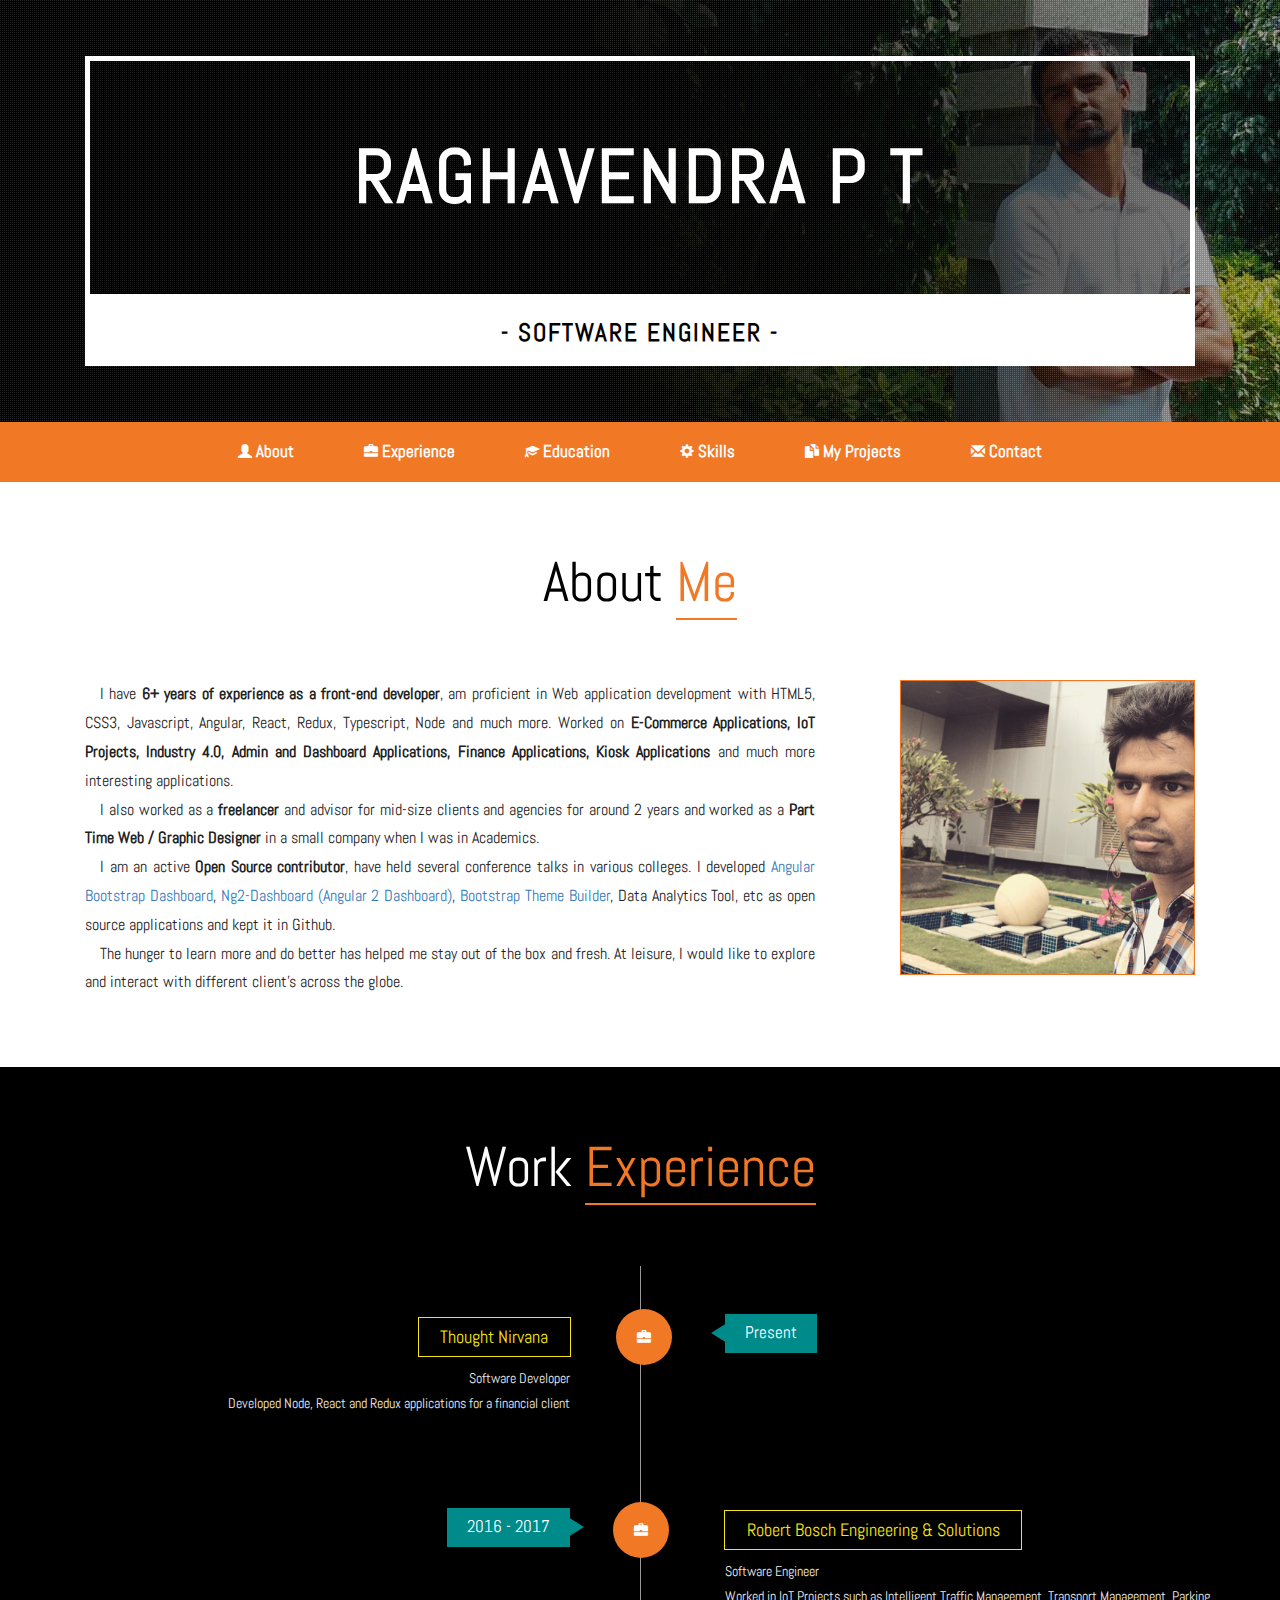
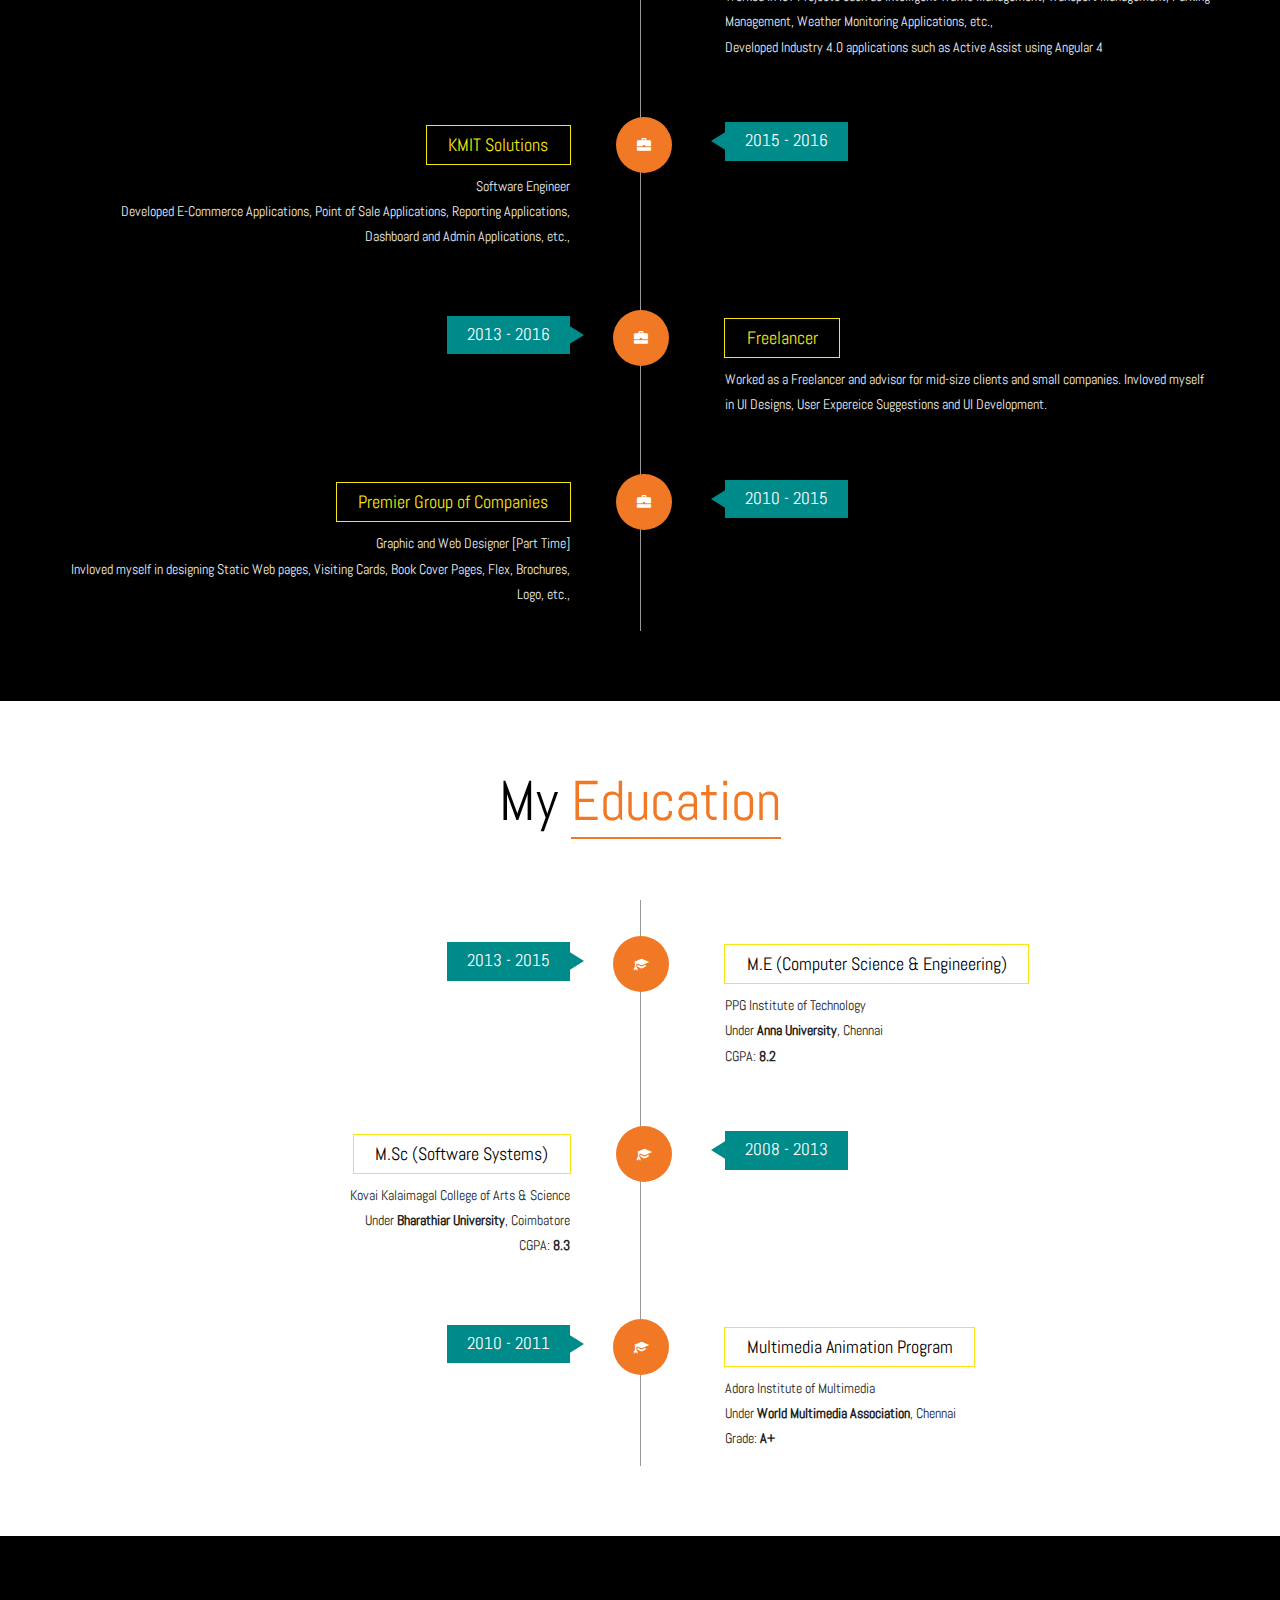
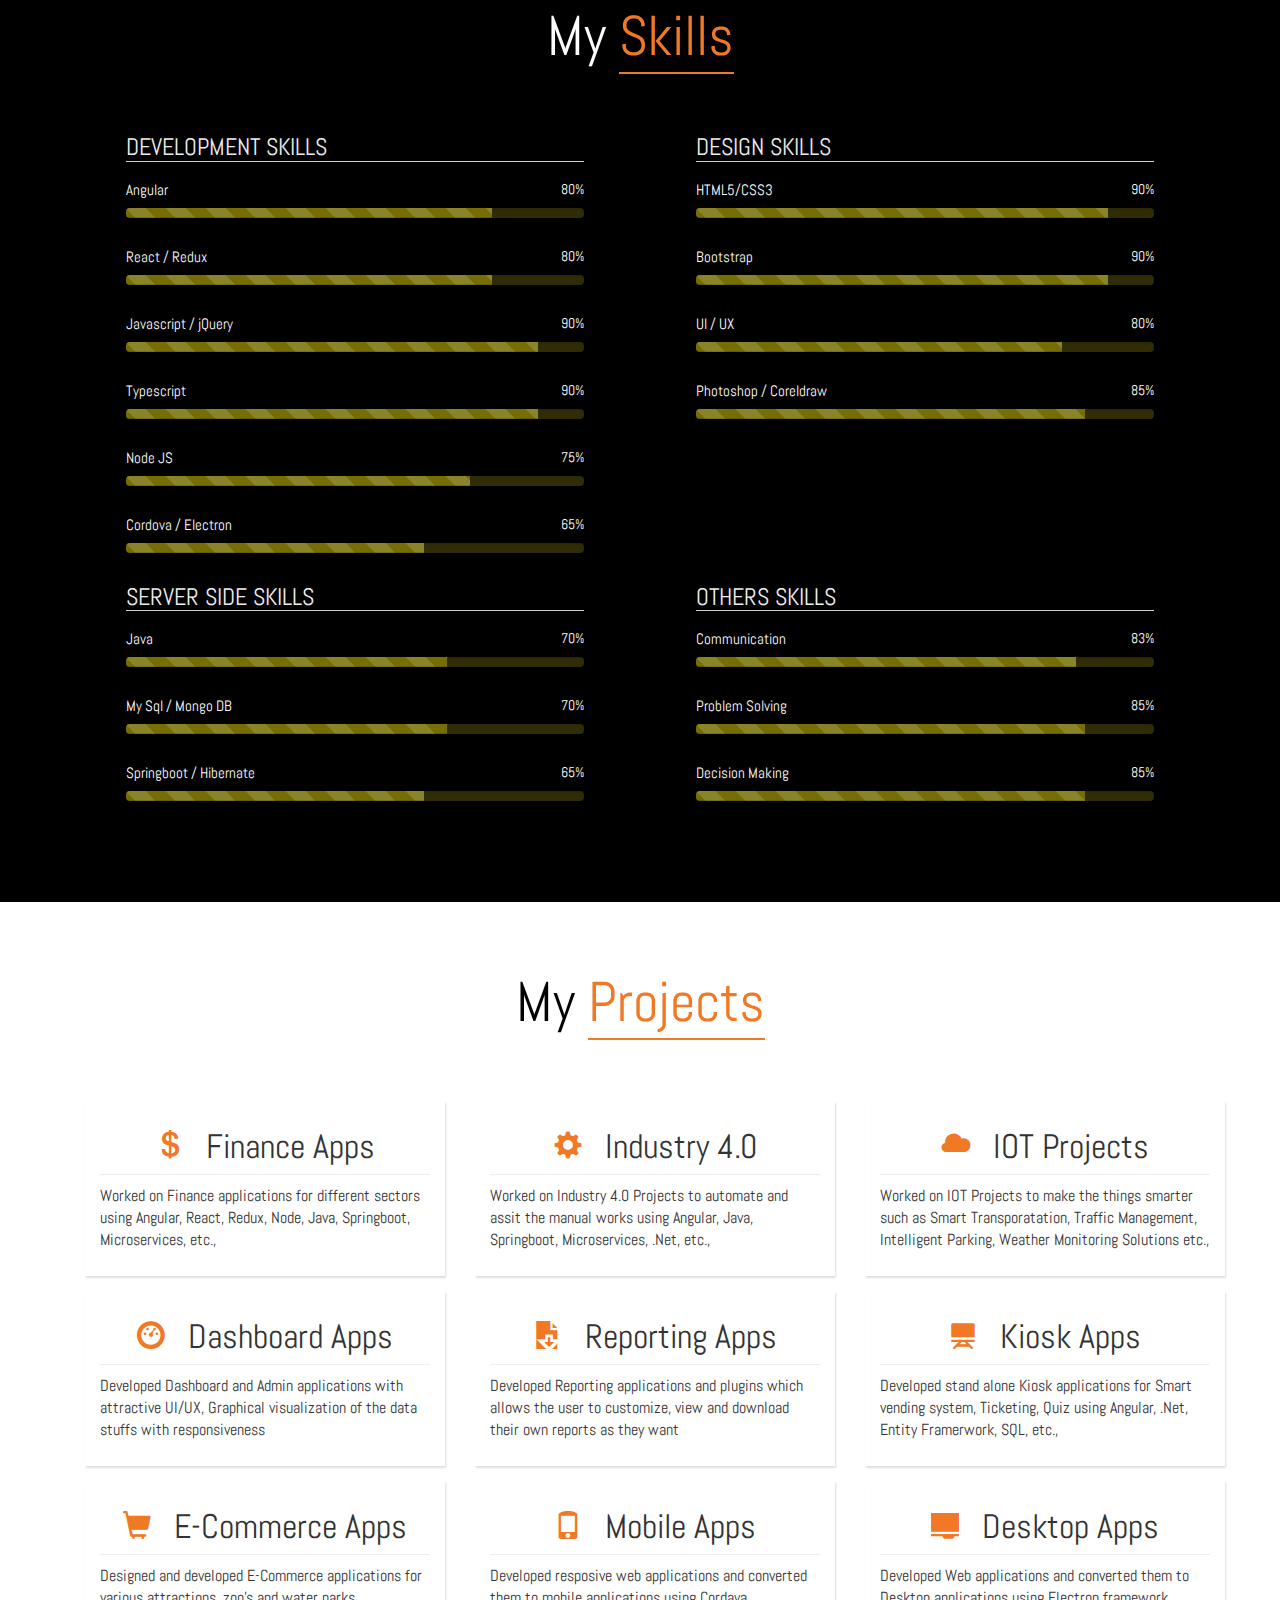
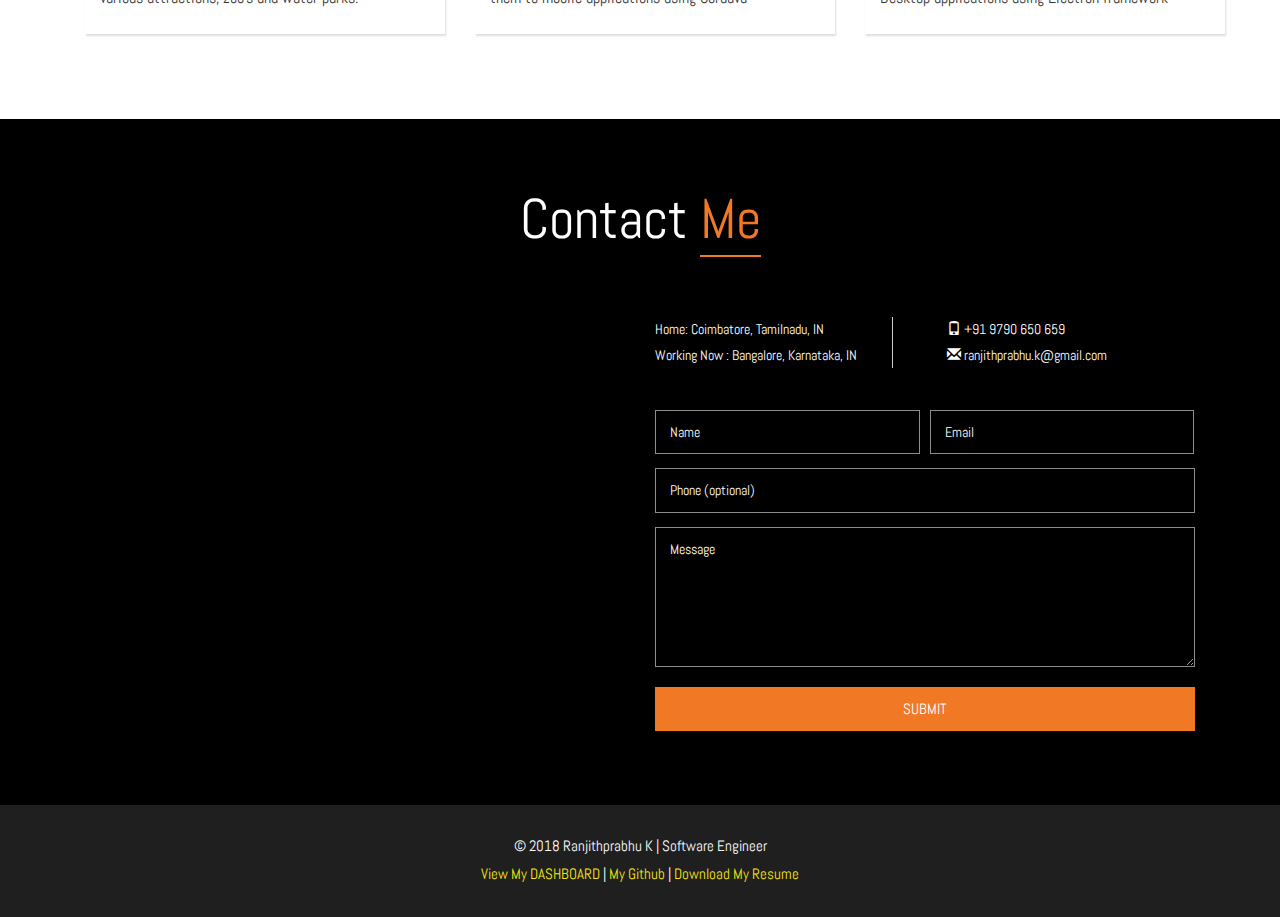
==== commit dc320dc2: "name changes" ====
--- a/index.html
+++ b/index.html
@@ -7,11 +7,11 @@
 <!DOCTYPE html>
 <html>
 <head>
-<title>Ranjithprabhu K | Software Engineer | Front End Developer | Angular Developer | React Developer</title>
+<title>Raghavendra P T | Software Engineer | Front End Developer | Angular Developer </title>
 <!--mobile apps-->
 <meta name="viewport" content="width=device-width, initial-scale=1">
 <meta http-equiv="Content-Type" content="text/html; charset=utf-8" />
-<meta name="keywords" content="Ranjithprabhuk, Ranjithprabhu K, UI Developer, Software Engineer, Angular Developer, React Developer, Redux Developer, UI UX Specialist" />
+<meta name="keywords" content="RaghavendraPT, UI Developer, Software Engineer, Angular Developer, React Developer, Redux Developer, UI UX Specialist" />
 <script type="application/x-javascript"> addEventListener("load", function() { setTimeout(hideURLbar, 0); }, false); function hideURLbar(){ window.scrollTo(0,1); } </script>
 <!--mobile apps-->
 <!-- Favicon -->
@@ -44,7 +44,7 @@
 			<div class="container">
 				<div class="col-md-12">
 				<div class="header-text">
-					<h1>RANJITHPRABHU K</h1>
+					<h1>RAGHAVENDRA P T</h1>
 
 					<h2> - <span>SOFTWARE ENGINEER</span> - </h2>
 </div>
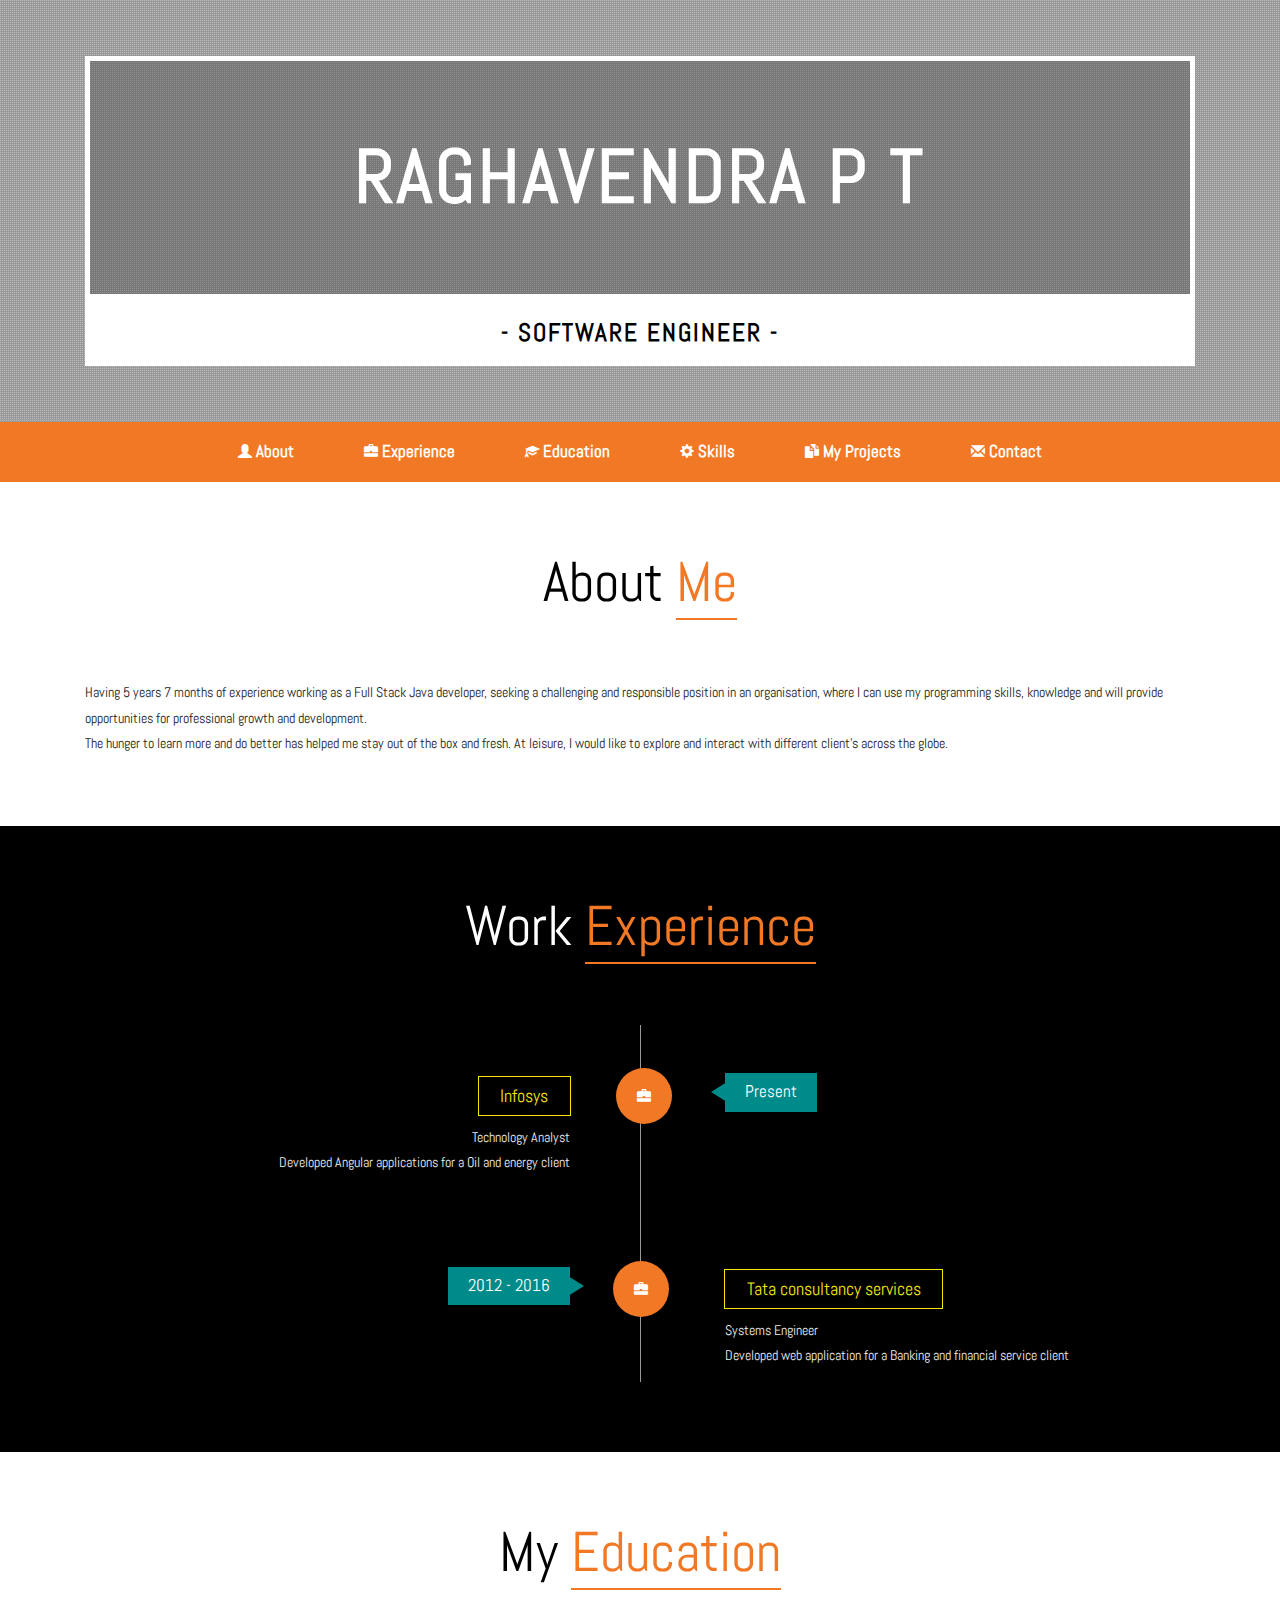
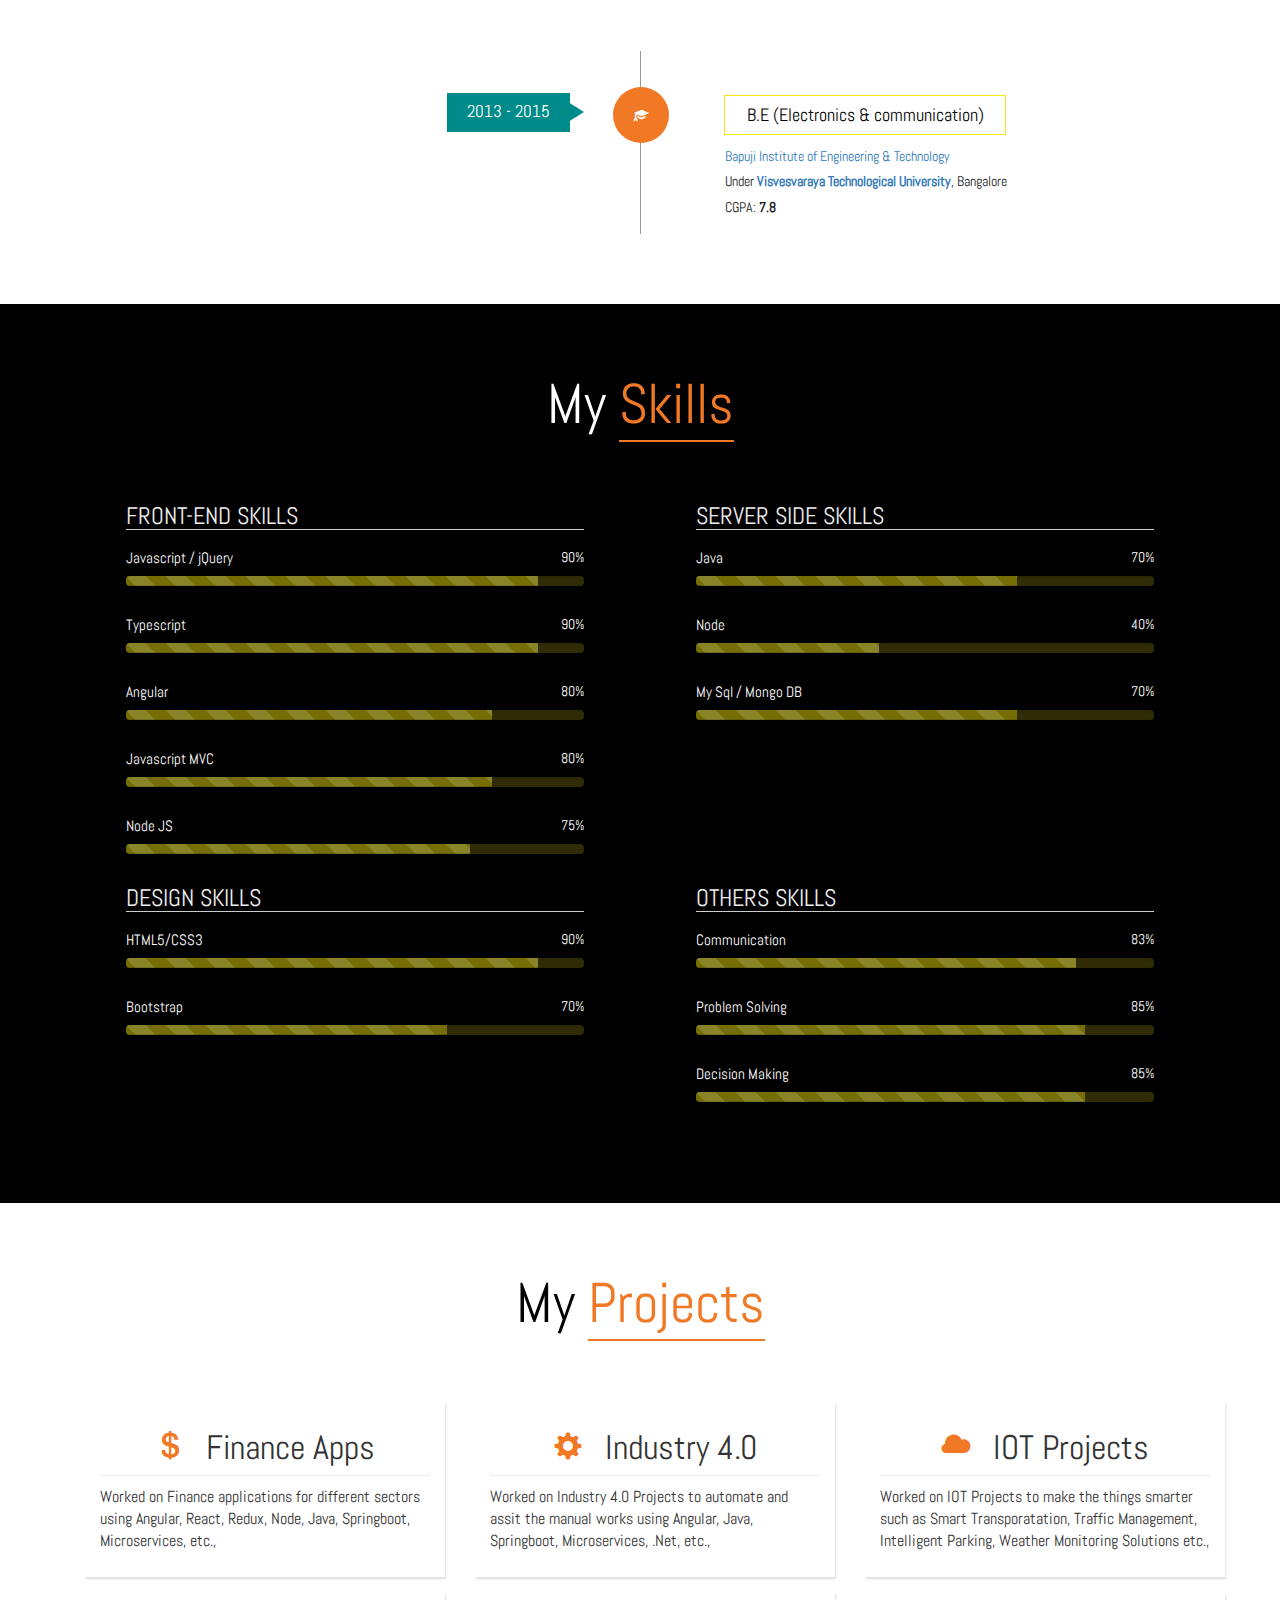
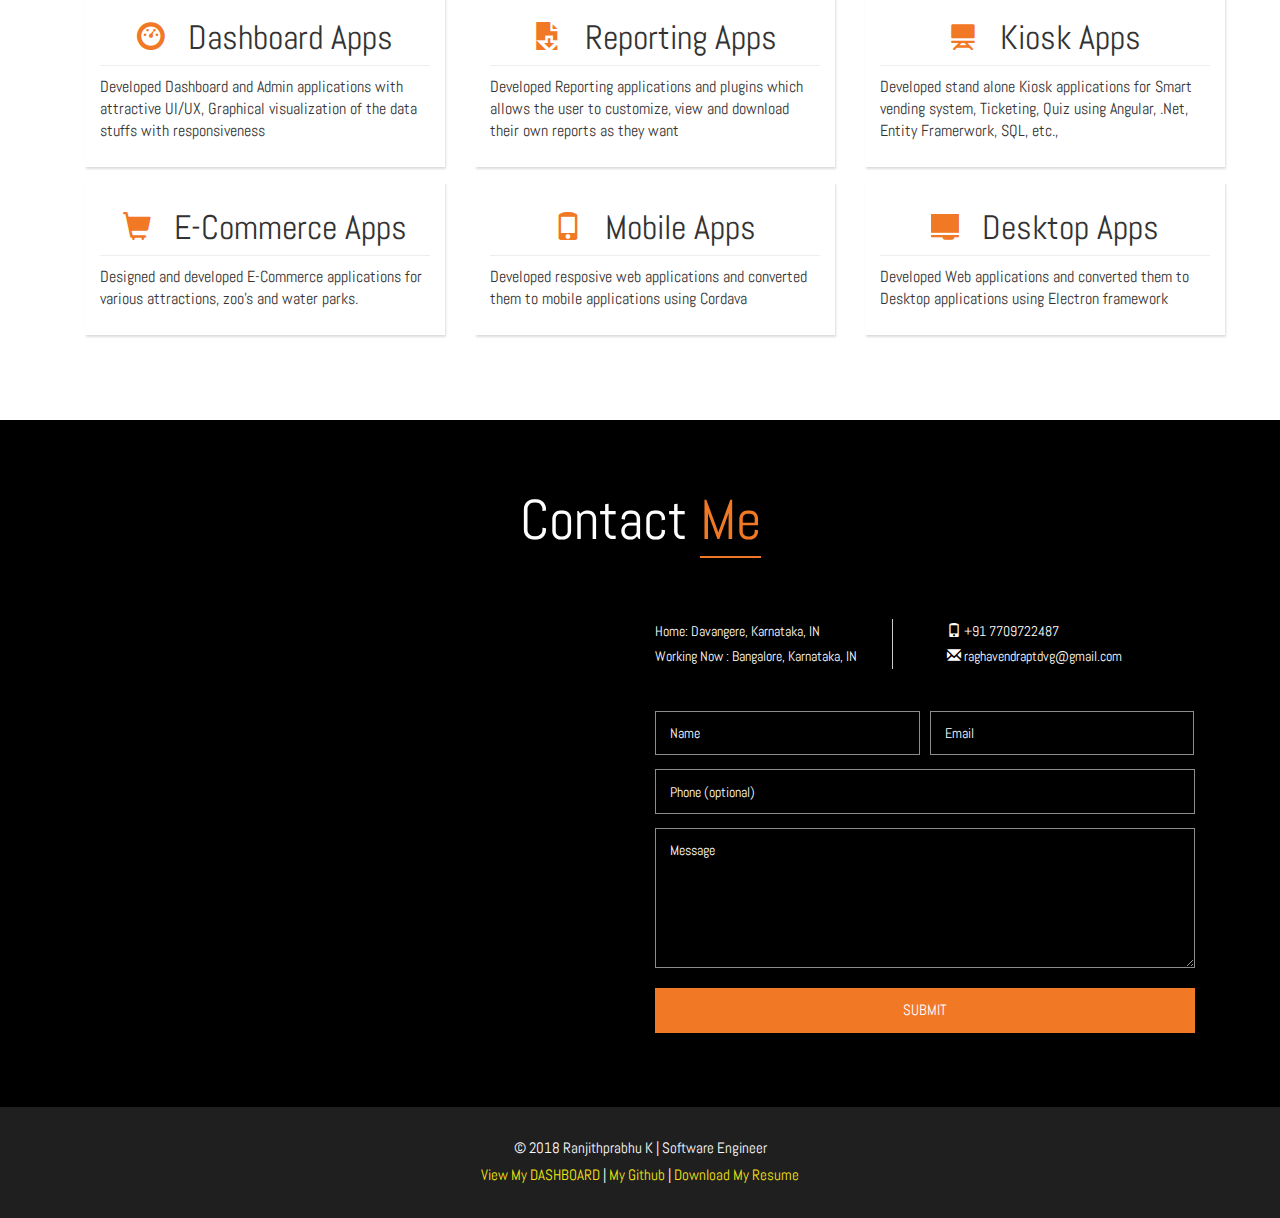
==== commit ac4e4c83: "changes related to personal details" ====
--- a/index.html
+++ b/index.html
@@ -84,22 +84,19 @@
 	<div id="about" class="about">
 		<div class="container">
 			<h3 class="title">About <span>Me</span></h3>
-			<div class="col-md-8 about-left">
-				<p>I have <b>6+ years of experience as a front-end developer</b>, am proficient in Web application development with HTML5, CSS3, Javascript, Angular, React, Redux, Typescript, Node and much more. Worked on <b>E-Commerce Applications, IoT Projects, Industry 4.0, Admin and Dashboard Applications, Finance Applications, Kiosk Applications </b>and much more interesting applications.</p>
-				<p>
-					I also worked as a <b>freelancer</b> and advisor for mid-size clients and agencies for around 2 years and worked as a <b>Part Time Web / Graphic Designer</b> in a small company when I was in Academics.
+			<!-- <div class="col-md-8 about-left"> -->
+			<div class="col-md-12 ">
+				<p>Having 5 years 7 months of experience working as a Full Stack Java developer, seeking a challenging
+						and responsible position in an organisation, where I can use my programming skills, knowledge and
+						will provide opportunities for professional growth and development.
 				</p>
-				<p>
-				I am an active <b>Open Source contributor</b>, have held several conference talks in various colleges. I developed <a href="http://dashboard.ranjithprabhu.in/#/app/dashboard" target="_blank">Angular Bootstrap Dashboard</a>,
-				<a href="https://ranjithprabhuk.github.io/ng2-Dashboard" target="_blank">Ng2-Dashboard (Angular 2 Dashboard)</a>, <a href="http://themebuilder.ranjithprabhu.in" target="_blank">Bootstrap Theme Builder</a>, Data Analytics Tool, etc as open source applications and kept it in Github.
-				</p>
-		<p>
-			The hunger to learn more and do better has helped me stay out of the box and fresh. At leisure, I would like to explore and interact with different client's across the globe.
-		</p>
-			</div>
-			<div class="col-md-4 about-right">
+			    <p>The hunger to learn more and do better has helped me stay out of the box and fresh. At leisure, I would like to explore and interact with different client's across the globe.
+			   </p>
+			</div>
+
+			<!-- <div class="col-md-4 about-right">
 				<img src="images/img1.jpg" class="img-responsive" />
-			</div>
+			</div> -->
 			<div class="clearfix"> </div>
 		</div>
 	</div>
@@ -113,61 +110,24 @@
 					<h4>Present</h4>
 				</div>
 				<div class="col-md-6 work-left work-left2">
-				<h5>Thought Nirvana</h5>
+				<h5>Infosys</h5>
 					<span class="glyphicon glyphicon-briefcase"> </span>
 
-					<p>Software Developer</p>
-					<p>Developed Node, React and Redux applications for a financial client</p>
+					<p>Technology Analyst</p>
+					<p>Developed Angular applications for a Oil and energy client</p>
 				</div>
 				<div class="clearfix"> </div>
 			</div>
 			<div class="work-info">
 				<div class="col-md-6 work-left">
-					<h4>2016 - 2017</h4>
+					<h4>2012 - 2016</h4>
 				</div>
 				<div class="col-md-6 work-right">
 					<span class="glyphicon glyphicon-briefcase"> </span>
-					<h5>Robert Bosch Engineering & Solutions</h5>
-					<p>Software Engineer</p>
-					<p>Worked in IoT Projects such as Intelligent Traffic Management, Transport Management, Parking Management, Weather Monitoring Applications, etc.,</p>
-					<p>Developed Industry 4.0 applications such as Active Assist using Angular 4</p>
-				</div>
-				<div class="clearfix"> </div>
-			</div>
-			<div class="work-info">
-				<div class="col-md-6 work-right work-right2">
-					<h4>2015 - 2016</h4>
-				</div>
-				<div class="col-md-6 work-left work-left2">
-				<h5>KMIT Solutions</h5>
-					<span class="glyphicon glyphicon-briefcase"> </span>
-
-					<p>Software Engineer</p>
-					<p>Developed E-Commerce Applications, Point of Sale Applications, Reporting Applications, Dashboard and Admin Applications, etc.,</p>
-				</div>
-				<div class="clearfix"> </div>
-			</div>
-			<div class="work-info">
-				<div class="col-md-6 work-left">
-					<h4>2013 - 2016</h4>
-				</div>
-				<div class="col-md-6 work-right">
-					<span class="glyphicon glyphicon-briefcase"> </span>
-					<h5>Freelancer</h5>
-					<p>Worked as a Freelancer and advisor for mid-size clients and small companies. Invloved myself in UI Designs, User Expereice Suggestions and UI Development.</p>
-				</div>
-				<div class="clearfix"> </div>
-			</div>
-			<div class="work-info">
-				<div class="col-md-6 work-right work-right2">
-					<h4>2010 - 2015</h4>
-				</div>
-				<div class="col-md-6 work-left work-left2">
-				<h5>Premier Group of Companies</h5>
-					<span class="glyphicon glyphicon-briefcase"> </span>
-
-					<p>Graphic and Web Designer [Part Time]</p>
-					<p>Invloved myself in designing Static Web pages, Visiting Cards, Book Cover Pages, Flex, Brochures, Logo, etc., </p>
+					<h5>Tata consultancy services</h5>
+					<p>Systems Engineer</p>
+					<p>Developed web application for a Banking and financial service client</p>
+
 				</div>
 				<div class="clearfix"> </div>
 			</div>
@@ -184,38 +144,10 @@
 				</div>
 				<div class="col-md-6 work-right">
 					<span class="glyphicon glyphicon-education"> </span>
-					<h5>M.E (Computer Science & Engineering)</h5>
-					<p>PPG Institute of Technology</p>
-					<p>Under <b>Anna University</b>, Chennai</p>
-					<p>CGPA: <b>8.2</b></p>
-				</div>
-				<div class="clearfix"> </div>
-			</div>
-			<div class="work-info">
-				<div class="col-md-6 work-right work-right2">
-					<h4>2008 - 2013</h4>
-				</div>
-				<div class="col-md-6 work-left work-left2">
-				<h5>M.Sc (Software Systems)</h5>
-					<span class="glyphicon glyphicon-education"> </span>
-
-
-					<p>Kovai Kalaimagal College of Arts & Science</p>
-					<p>Under <b>Bharathiar University</b>, Coimbatore</p>
-					<p>CGPA: <b>8.3</b></p>
-				</div>
-				<div class="clearfix"> </div>
-			</div>
-			<div class="work-info">
-				<div class="col-md-6 work-left">
-					<h4>2010 - 2011</h4>
-				</div>
-				<div class="col-md-6 work-right">
-					<span class="glyphicon glyphicon-education"> </span>
-					<h5>Multimedia Animation Program</h5>
-					<p>Adora Institute of Multimedia</p>
-					<p>Under <b>World Multimedia Association</b>, Chennai</p>
-					<p>Grade: <b>A+</b></p>
+					<h5>B.E (Electronics & communication)</h5>
+					<p><a href="http://www.bietdvg.edu/" target="_blank">Bapuji Institute of Engineering & Technology</a></p>
+					<p>Under <b><a href="http://vtu.ac.in/" target="_blank">Visvesvaraya Technological University</a></b>, Bangalore</p>
+					<p>CGPA: <b>7.8</b></p>
 				</div>
 				<div class="clearfix"> </div>
 			</div>
@@ -228,79 +160,64 @@
 			<h3 class="title text-white">My <span>Skills</span></h3>
 			<div class="skills-info">
 				<div class="col-md-6 bar-grids">
-					<h3 class="skill-header">DEVELOPMENT SKILLS<h4>
-					<h6>Angular  <span> 80% </span></h6>
-					<div class="progress">
-						<div class="progress-bar progress-bar-striped active" style="width: 80%">
-						</div>
-					</div>
-					<h6>React / Redux <span> 80% </span></h6>
-					<div class="progress">
-						<div class="progress-bar progress-bar-striped active" style="width: 80%">
-						</div>
-					</div>
-					<h6>Javascript / jQuery<span>90% </span></h6>
-					<div class="progress">
-						<div class="progress-bar progress-bar-striped active" style="width: 90%">
-						</div>
-					</div>
-					<h6>Typescript<span> 90% </span></h6>
-					<div class="progress">
-						<div class="progress-bar progress-bar-striped active" style="width: 90%">
-						</div>
-					</div>
-					<h6>Node JS <span> 75% </span></h6>
-					<div class="progress">
-						<div class="progress-bar progress-bar-striped active" style="width: 75%">
-						</div>
-					</div>
-					<h6>Cordova / Electron <span> 65% </span></h6>
-					<div class="progress">
-						<div class="progress-bar progress-bar-striped active" style="width: 65%">
-						</div>
-					</div>
+					<h3 class="skill-header">FRONT-END SKILLS<h4>
+							<h6>Javascript / jQuery<span>90% </span></h6>
+							<div class="progress">
+								<div class="progress-bar progress-bar-striped active" style="width: 90%">
+								</div>
+							</div>
+							<h6>Typescript<span> 90% </span></h6>
+							<div class="progress">
+								<div class="progress-bar progress-bar-striped active" style="width: 90%">
+								</div>
+							</div>
+							<h6>Angular  <span> 80% </span></h6>
+							<div class="progress">
+								<div class="progress-bar progress-bar-striped active" style="width: 80%">
+								</div>
+							</div>
+							<h6>Javascript MVC <span> 80% </span></h6>
+							<div class="progress">
+								<div class="progress-bar progress-bar-striped active" style="width: 80%">
+								</div>
+							</div>
+							<h6>Node JS <span> 75% </span></h6>
+							<div class="progress">
+								<div class="progress-bar progress-bar-striped active" style="width: 75%">
+								</div>
+							</div>
 				</div>
 				<div class="col-md-6 bar-grids">
-					<h3 class="skill-header">DESIGN SKILLS<h4>
-					<h6>HTML5/CSS3  <span> 90% </span></h6>
-					<div class="progress">
-						<div class="progress-bar progress-bar-striped active" style="width: 90%">
-						</div>
-					</div>
-					<h6>Bootstrap <span> 90% </span></h6>
-					<div class="progress">
-						<div class="progress-bar progress-bar-striped active" style="width: 90%">
-						</div>
-					</div>
-					<h6>UI / UX <span>80% </span></h6>
-					<div class="progress">
-						<div class="progress-bar progress-bar-striped active" style="width: 80%">
-						</div>
-					</div>
-					<h6>Photoshop / Coreldraw <span> 85% </span></h6>
-					<div class="progress">
-						<div class="progress-bar progress-bar-striped active" style="width: 85%">
-						</div>
-					</div>
+						<h3 class="skill-header">SERVER SIDE SKILLS<h4>
+						<h6>Java  <span> 70% </span></h6>
+						<div class="progress">
+							<div class="progress-bar progress-bar-striped active" style="width: 70%">
+							</div>
+						</div>
+						<h6>Node  <span> 40% </span></h6>
+						<div class="progress">
+							<div class="progress-bar progress-bar-striped active" style="width: 40%">
+							</div>
+						</div>
+						<h6>My Sql / Mongo DB <span> 70% </span></h6>
+						<div class="progress">
+							<div class="progress-bar progress-bar-striped active" style="width: 70%">
+							</div>
+						</div>
 				</div>
 				<div class="clearfix"></div>
 				<div class="col-md-6 bar-grids">
-					<h3 class="skill-header">SERVER SIDE SKILLS<h4>
-					<h6>Java  <span> 70% </span></h6>
-					<div class="progress">
-						<div class="progress-bar progress-bar-striped active" style="width: 70%">
-						</div>
-					</div>
-					<h6>My Sql / Mongo DB <span> 70% </span></h6>
-					<div class="progress">
-						<div class="progress-bar progress-bar-striped active" style="width: 70%">
-						</div>
-					</div>
-					<h6>Springboot / Hibernate <span> 65% </span></h6>
-					<div class="progress">
-						<div class="progress-bar progress-bar-striped active" style="width: 65%">
-						</div>
-					</div>
+						<h3 class="skill-header">DESIGN SKILLS<h4>
+						<h6>HTML5/CSS3  <span> 90% </span></h6>
+						<div class="progress">
+							<div class="progress-bar progress-bar-striped active" style="width: 90%">
+							</div>
+						</div>
+						<h6>Bootstrap <span> 70% </span></h6>
+						<div class="progress">
+							<div class="progress-bar progress-bar-striped active" style="width: 70%">
+							</div>
+						</div>
 				</div>
 				<div class="col-md-6 bar-grids">
 					<h3 class="skill-header">OTHERS SKILLS<h4>
@@ -434,16 +351,16 @@
 			<h3 class="title text-white">Contact <span>Me</span></h3>
 			<div class="contact-row">
 				<div class="col-md-6 contact-left">
-					<iframe src="https://www.google.com/maps/embed?pb=!1m18!1m12!1m3!1d31329.5165023519!2d77.01395633594838!3d11.024399830924608!2m3!1f0!2f0!3f0!3m2!1i1024!2i768!4f13.1!3m3!1m2!1s0x3ba8578b70408b17%3A0x7dfa27af6efe18bd!2sRanjithprabhu+K!5e0!3m2!1sen!2sin!4v1487074591005"></iframe>
+					<iframe src="https://www.google.com/maps/embed?pb=!1m18!1m12!1m3!1d497699.9974013511!2d77.35073769028918!3d12.953847718602646!2m3!1f0!2f0!3f0!3m2!1i1024!2i768!4f13.1!3m3!1m2!1s0x3bae1670c9b44e6d%3A0xf8dfc3e8517e4fe0!2sBengaluru%2C+Karnataka!5e0!3m2!1sen!2sin!4v1535012959388" ></iframe>
 				</div>
 				<div class="col-md-6 contact-right">
 					<div class="address-left">
-						<p>Home: Coimbatore, Tamilnadu, IN</p>
+						<p>Home: Davangere, Karnataka, IN</p>
 						<p>Working Now : Bangalore, Karnataka, IN</p>
 					</div>
 					<div class="address-right">
-						<p><span class="glyphicon glyphicon-phone"></span>  <a href="tel:+919790650659">+91 9790 650 659</a></p>
-						<p><span class="glyphicon glyphicon-envelope"></span> <a href="mailto:ranjithprabhu.k@gmail.com">ranjithprabhu.k@gmail.com</a></p>
+						<p><span class="glyphicon glyphicon-phone"></span>  <a href="tel:+917709722487">+91 7709722487</a></p>
+						<p><span class="glyphicon glyphicon-envelope"></span> <a href="mailto:raghavendraptdvg@gmail.com">raghavendraptdvg@gmail.com</a></p>
 					</div>
 					<div class="clearfix"></div>
 					<div class="contact-form">
@@ -468,7 +385,7 @@
 	<!--footer-->
 	<div class="footer">
 		<div class="container">
-			<p>© 2018 Ranjithprabhu K | Software Engineer<br>  <a href="http://dashboard.ranjithprabhu.in/#/app/dashboard" target="_blank">View My DASHBOARD</a> | <a href="https://github.com/ranjithprabhuk?tab=repositories" target="_blank">My Github</a> | <a href="Ranjithprabhu_Resume.pdf" target="_blank">Download My Resume</a></p>
+			<p>© 2018 Ranjithprabhu K | Software Engineer<br> <a href="http://dashboard.ranjithprabhu.in/#/app/dashboard" target="_blank">View My DASHBOARD</a> | <a href="https://github.com/ranjithprabhuk?tab=repositories" target="_blank">My Github</a> | <a href="Ranjithprabhu_Resume.pdf" target="_blank">Download My Resume</a></p>
 		</div>
 	</div>
 	<!--//footer-->
--- a/css/style.css
+++ b/css/style.css
@@ -33,7 +33,7 @@
 }
 /*--baner--*/
 .banner {
-	background:url(../images/a.jpg)no-repeat center 0px;
+	/*background:url(../images/a.jpg)no-repeat center 0px;*/
 	-webkit-background-size:cover;
 	background-size:cover;
 	-moz-background-size:cover;
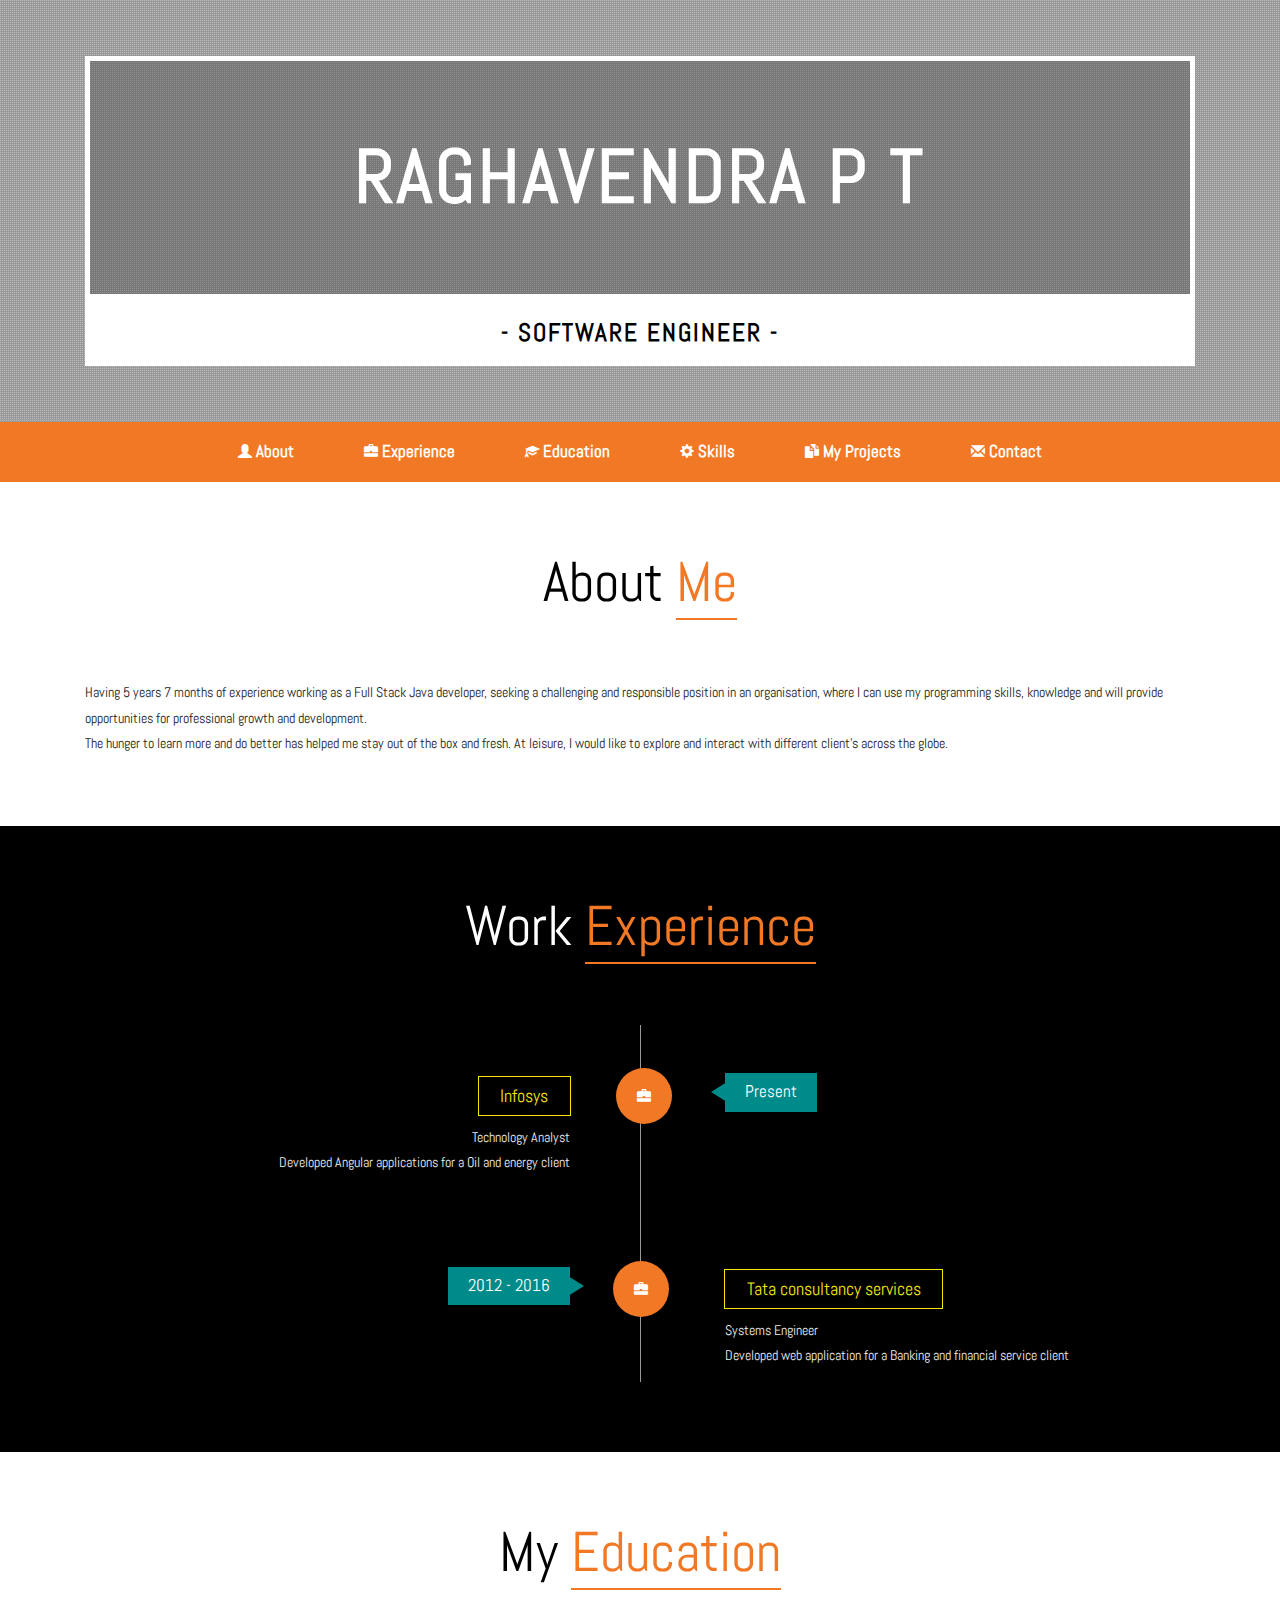
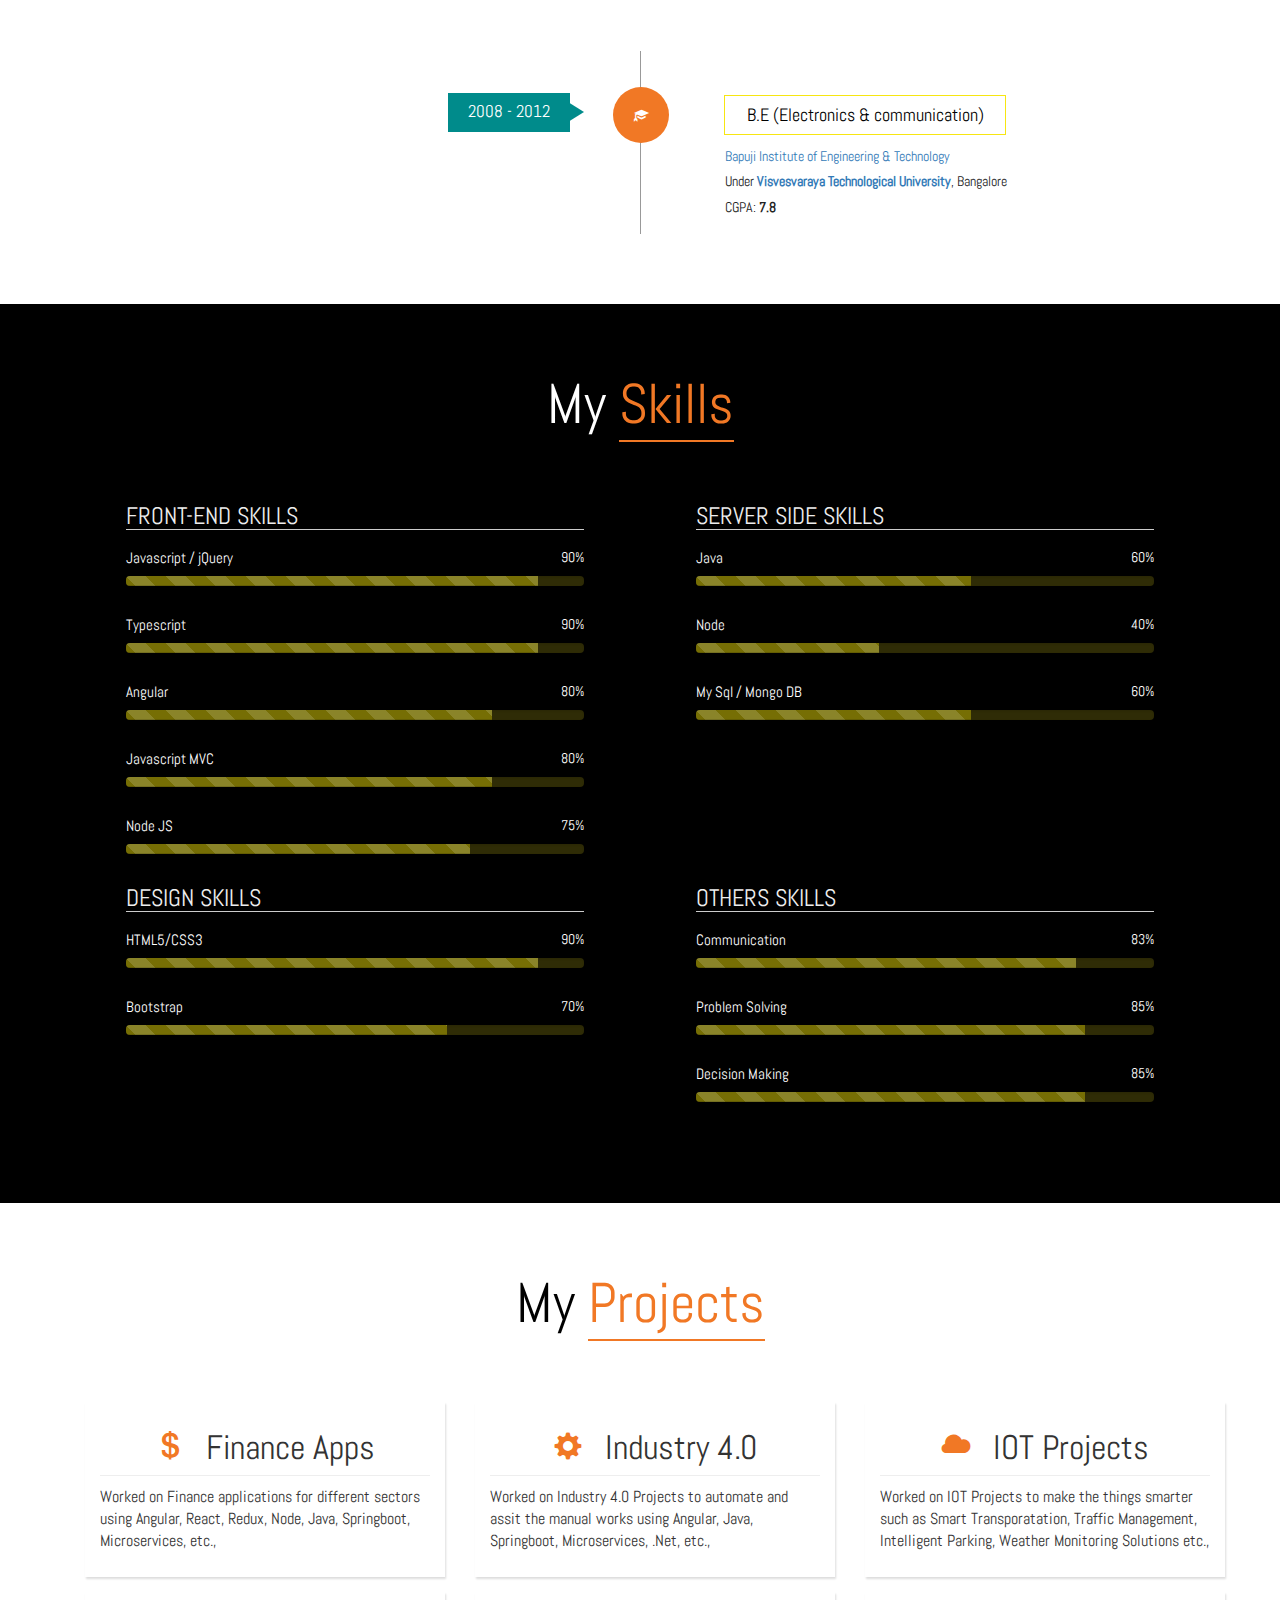
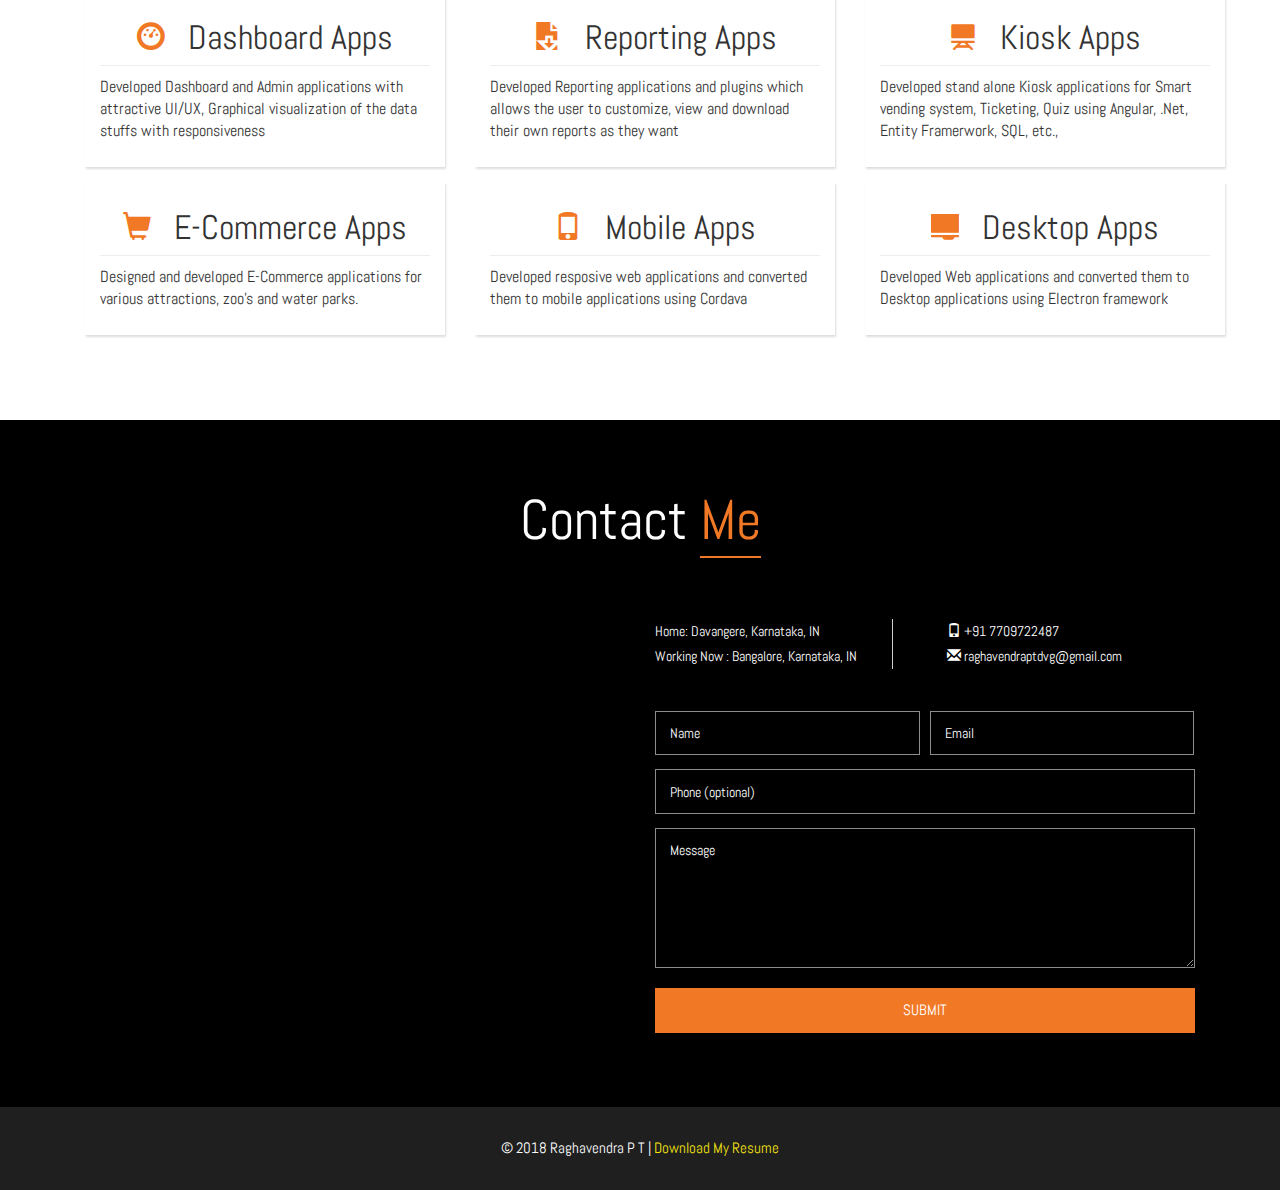
==== commit c91e586b: "minor changes releted to resume" ====
--- a/index.html
+++ b/index.html
@@ -140,7 +140,7 @@
 			<h3 class="title">My <span>Education</span></h3>
 			<div class="work-info">
 				<div class="col-md-6 work-left">
-					<h4>2013 - 2015</h4>
+					<h4>2008 - 2012</h4>
 				</div>
 				<div class="col-md-6 work-right">
 					<span class="glyphicon glyphicon-education"> </span>
@@ -189,9 +189,9 @@
 				</div>
 				<div class="col-md-6 bar-grids">
 						<h3 class="skill-header">SERVER SIDE SKILLS<h4>
-						<h6>Java  <span> 70% </span></h6>
+						<h6>Java  <span> 60% </span></h6>
 						<div class="progress">
-							<div class="progress-bar progress-bar-striped active" style="width: 70%">
+							<div class="progress-bar progress-bar-striped active" style="width: 60%">
 							</div>
 						</div>
 						<h6>Node  <span> 40% </span></h6>
@@ -199,9 +199,9 @@
 							<div class="progress-bar progress-bar-striped active" style="width: 40%">
 							</div>
 						</div>
-						<h6>My Sql / Mongo DB <span> 70% </span></h6>
+						<h6>My Sql / Mongo DB <span> 60% </span></h6>
 						<div class="progress">
-							<div class="progress-bar progress-bar-striped active" style="width: 70%">
+							<div class="progress-bar progress-bar-striped active" style="width: 60%">
 							</div>
 						</div>
 				</div>
@@ -385,7 +385,7 @@
 	<!--footer-->
 	<div class="footer">
 		<div class="container">
-			<p>© 2018 Ranjithprabhu K | Software Engineer<br> <a href="http://dashboard.ranjithprabhu.in/#/app/dashboard" target="_blank">View My DASHBOARD</a> | <a href="https://github.com/ranjithprabhuk?tab=repositories" target="_blank">My Github</a> | <a href="Ranjithprabhu_Resume.pdf" target="_blank">Download My Resume</a></p>
+			<p>© 2018 Raghavendra P T | <a href="Raghavendra_Developer.pdf" target="_blank">Download My Resume</a></p>
 		</div>
 	</div>
 	<!--//footer-->
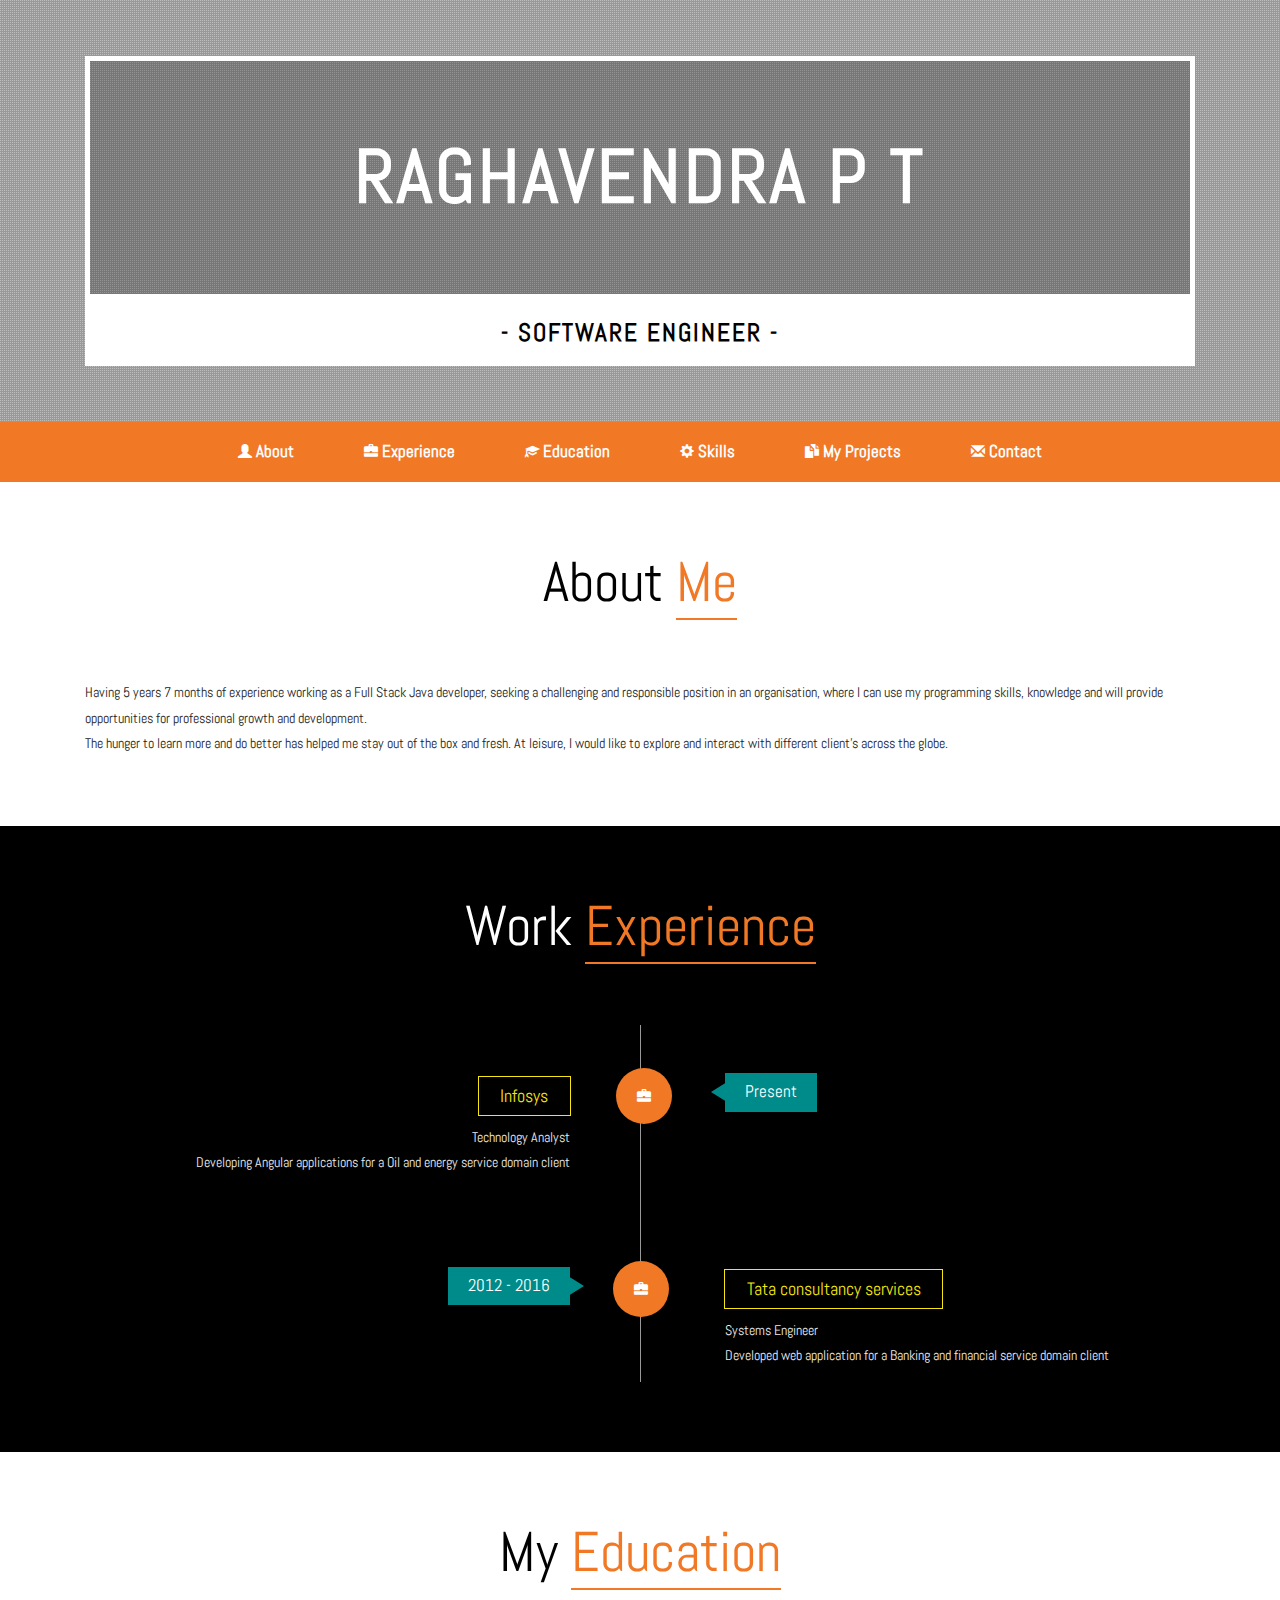
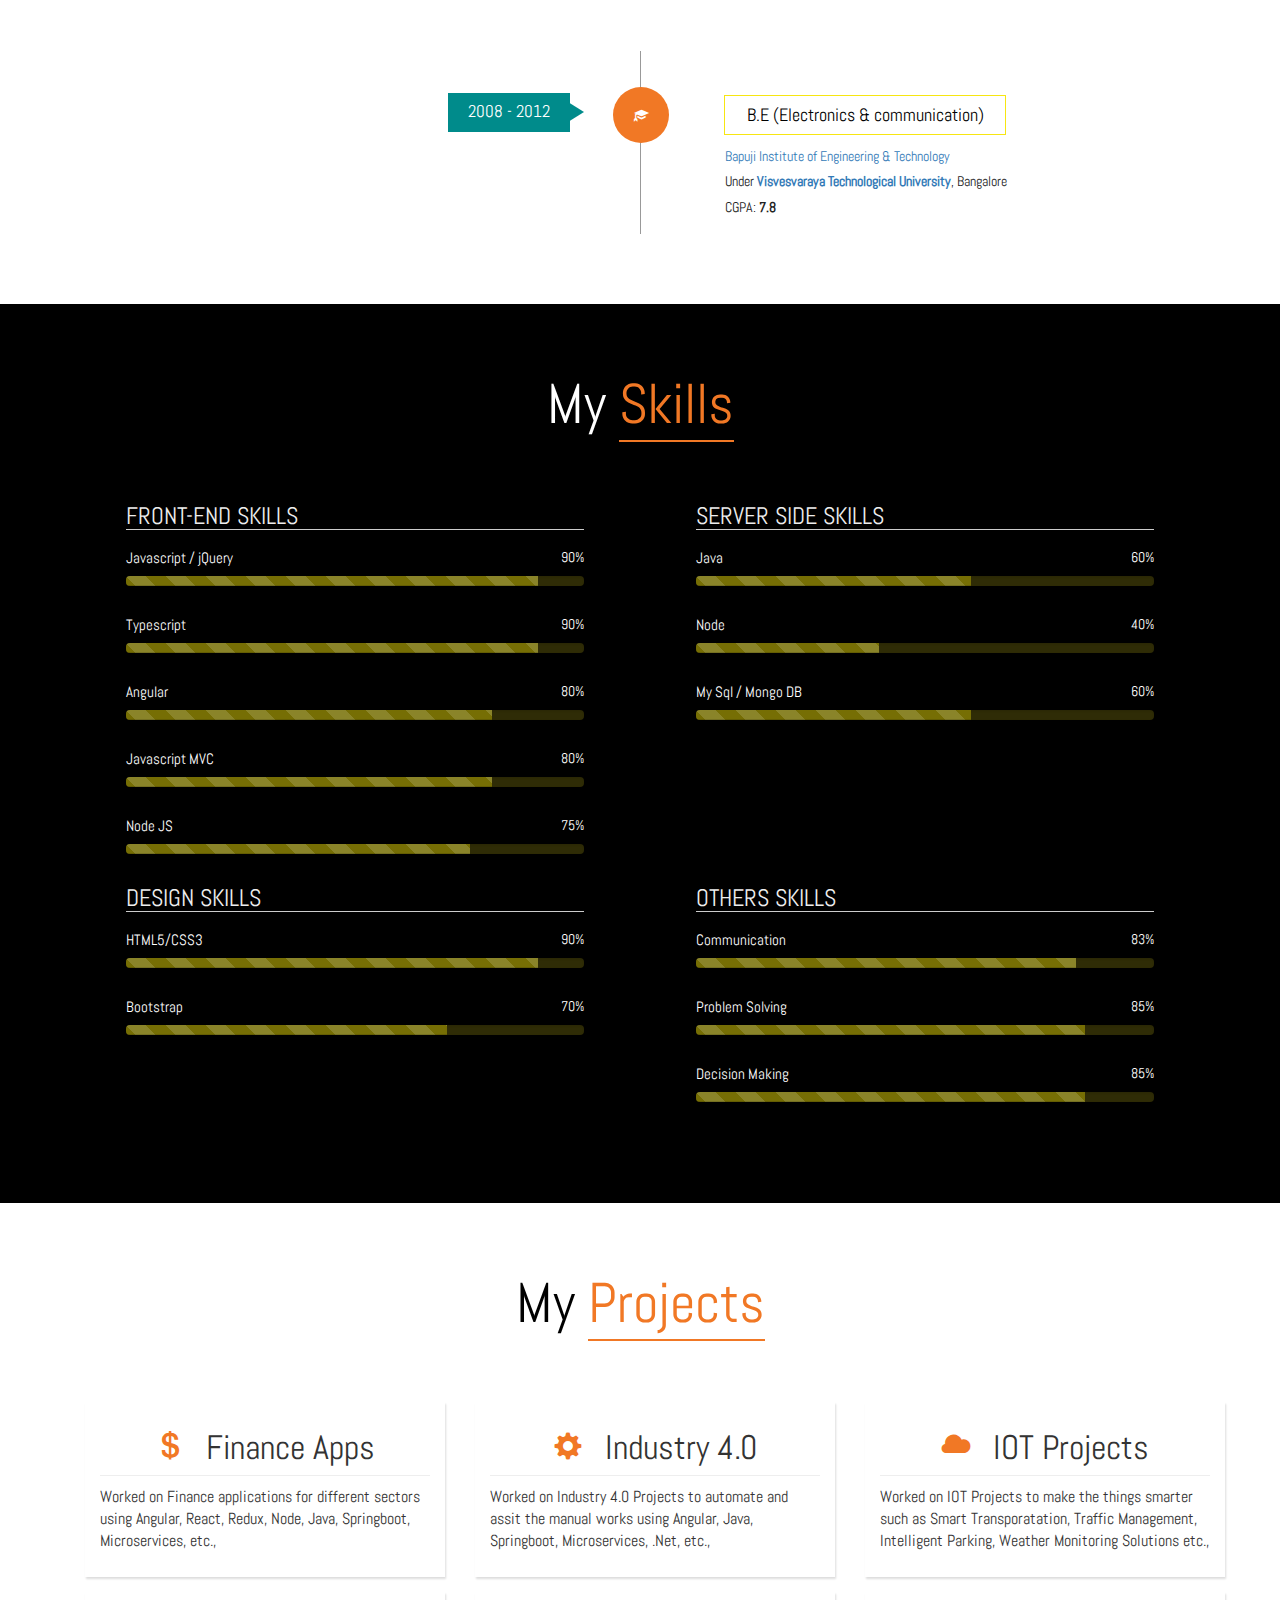
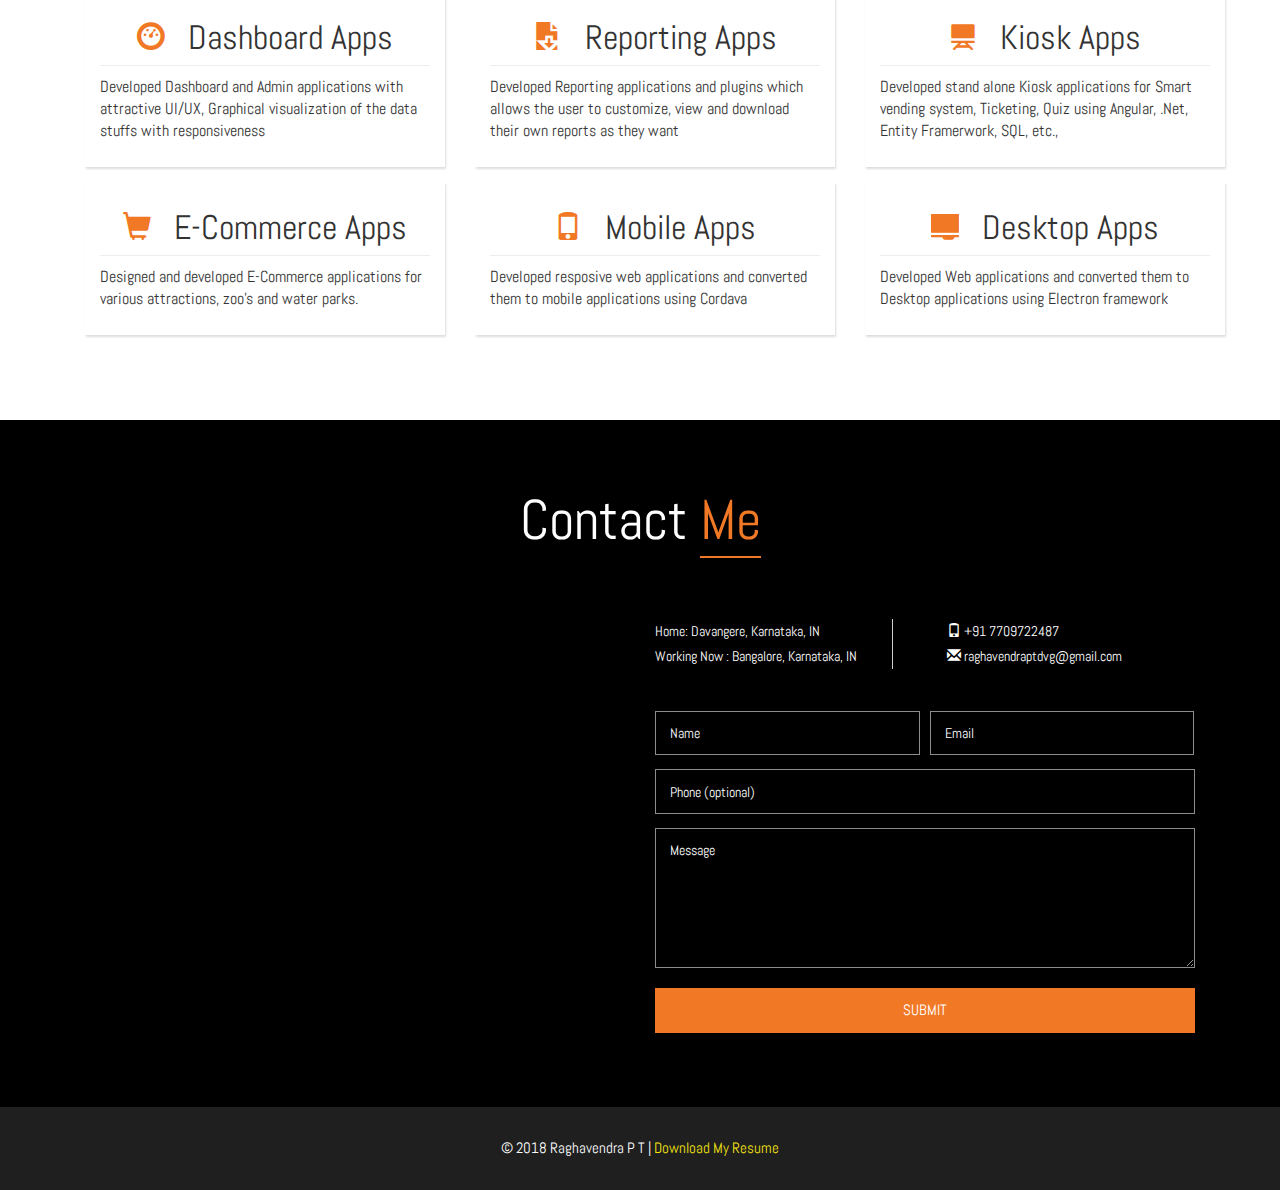
==== commit 28426f26: "css and style changes" ====
--- a/index.html
+++ b/index.html
@@ -114,7 +114,7 @@
 					<span class="glyphicon glyphicon-briefcase"> </span>
 
 					<p>Technology Analyst</p>
-					<p>Developed Angular applications for a Oil and energy client</p>
+					<p>Developing Angular applications for a Oil and energy service domain client</p>
 				</div>
 				<div class="clearfix"> </div>
 			</div>
@@ -126,7 +126,7 @@
 					<span class="glyphicon glyphicon-briefcase"> </span>
 					<h5>Tata consultancy services</h5>
 					<p>Systems Engineer</p>
-					<p>Developed web application for a Banking and financial service client</p>
+					<p>Developed web application for a Banking and financial service domain client</p>
 
 				</div>
 				<div class="clearfix"> </div>
@@ -138,7 +138,7 @@
 	<div id="education" class="education">
 		<div class="container">
 			<h3 class="title">My <span>Education</span></h3>
-			<div class="work-info">
+			<div class="work-info edu">
 				<div class="col-md-6 work-left">
 					<h4>2008 - 2012</h4>
 				</div>
